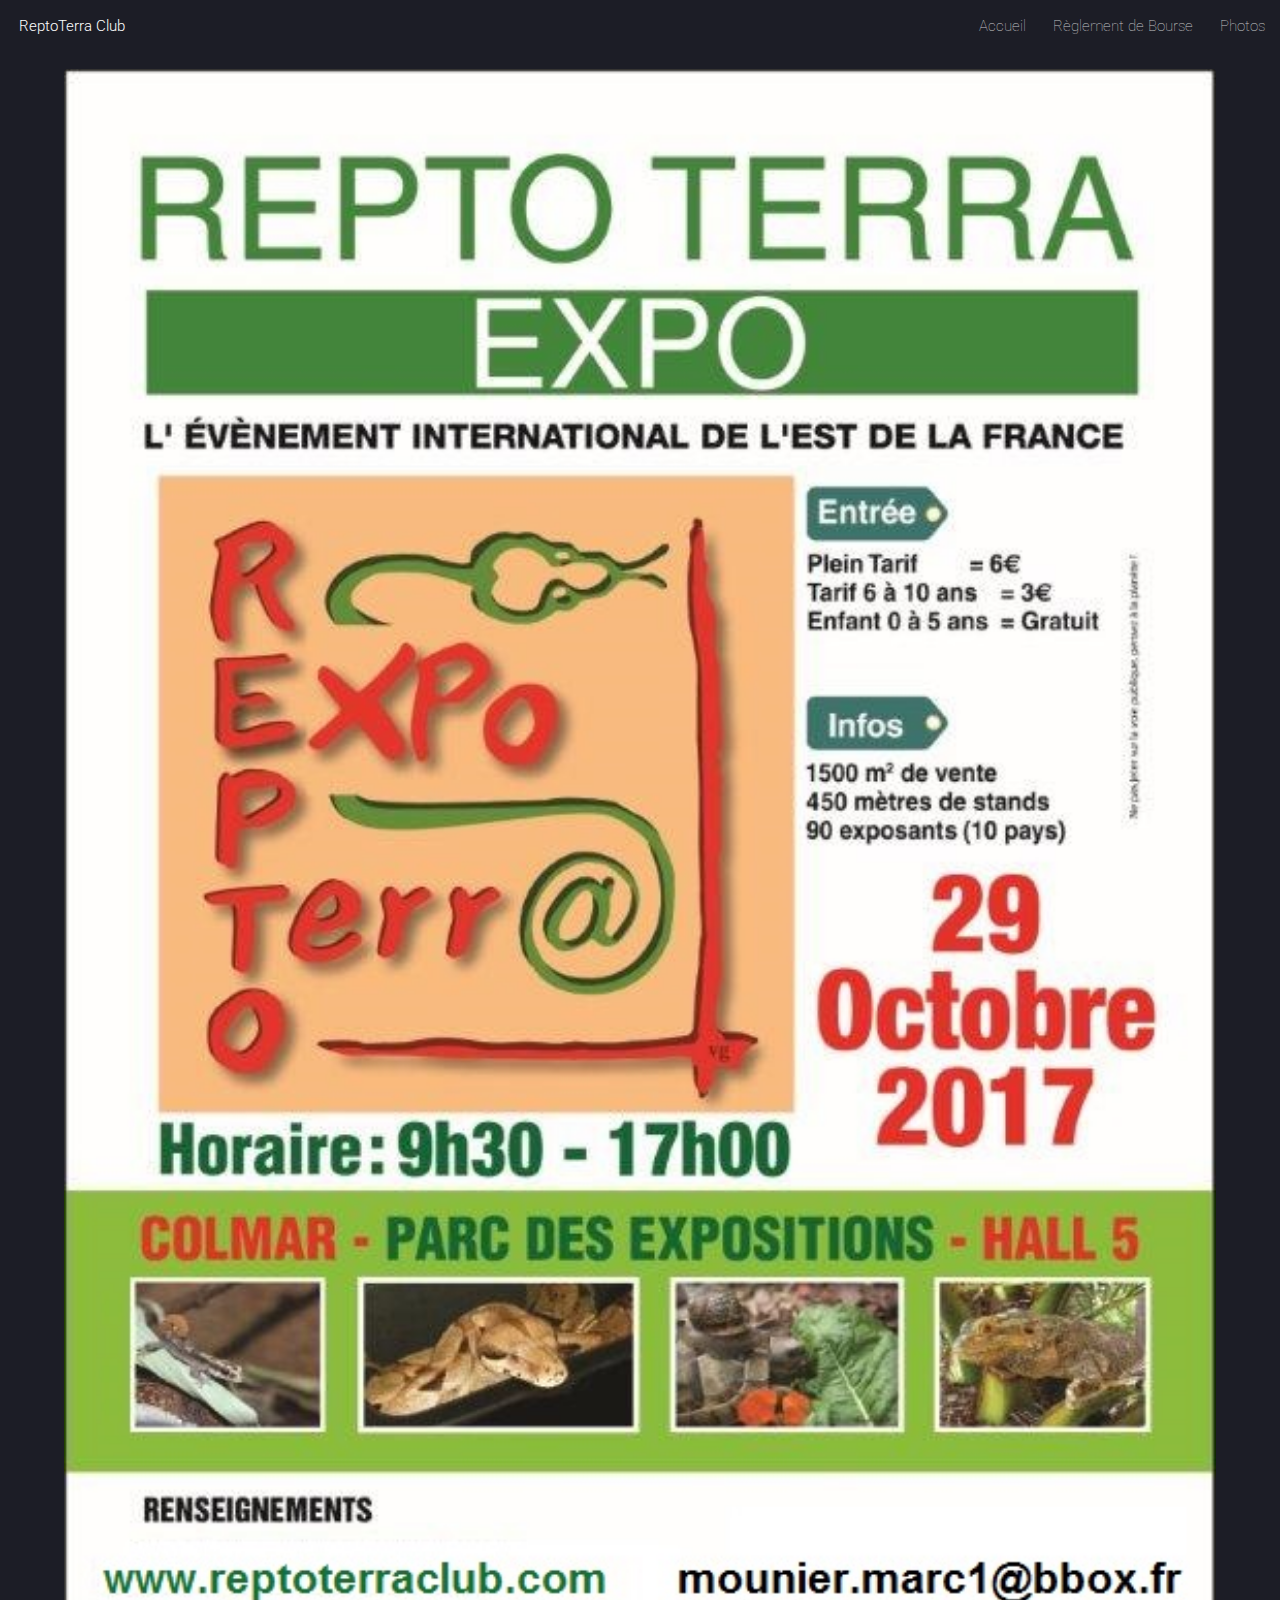
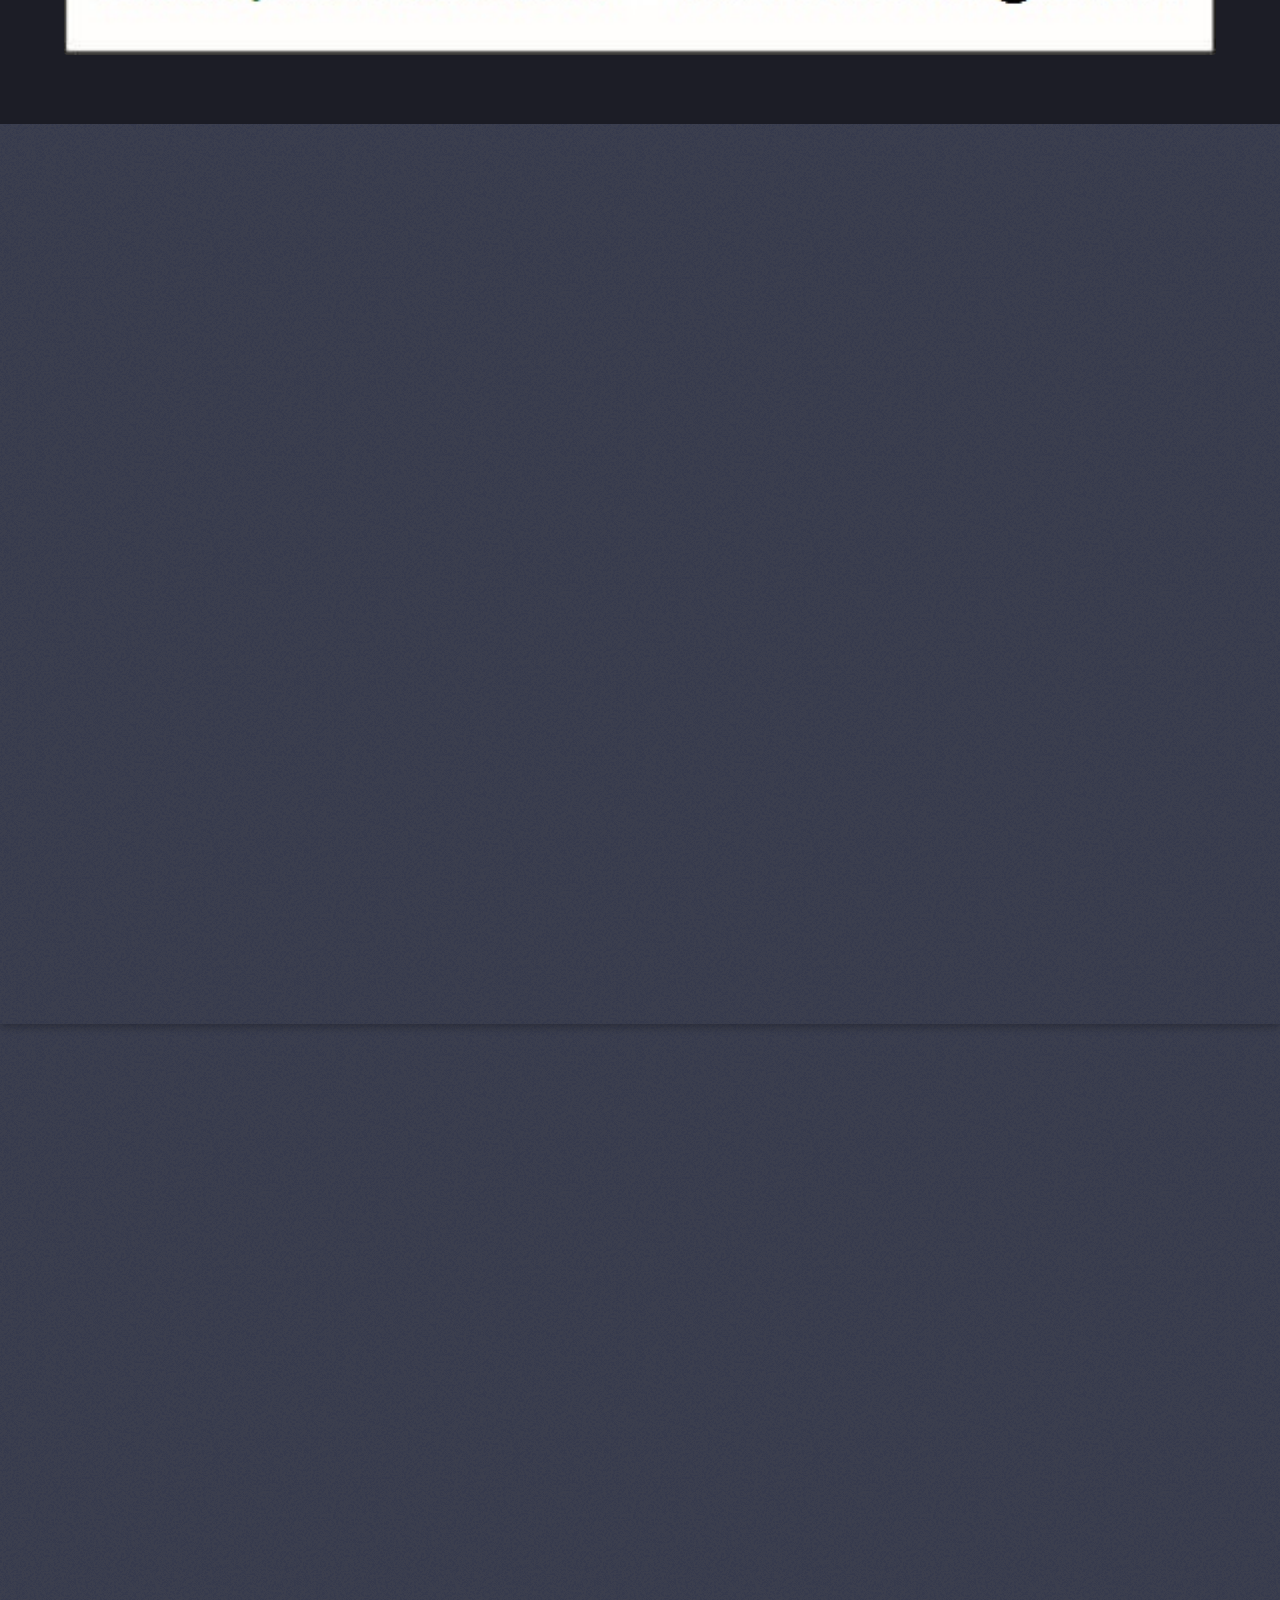
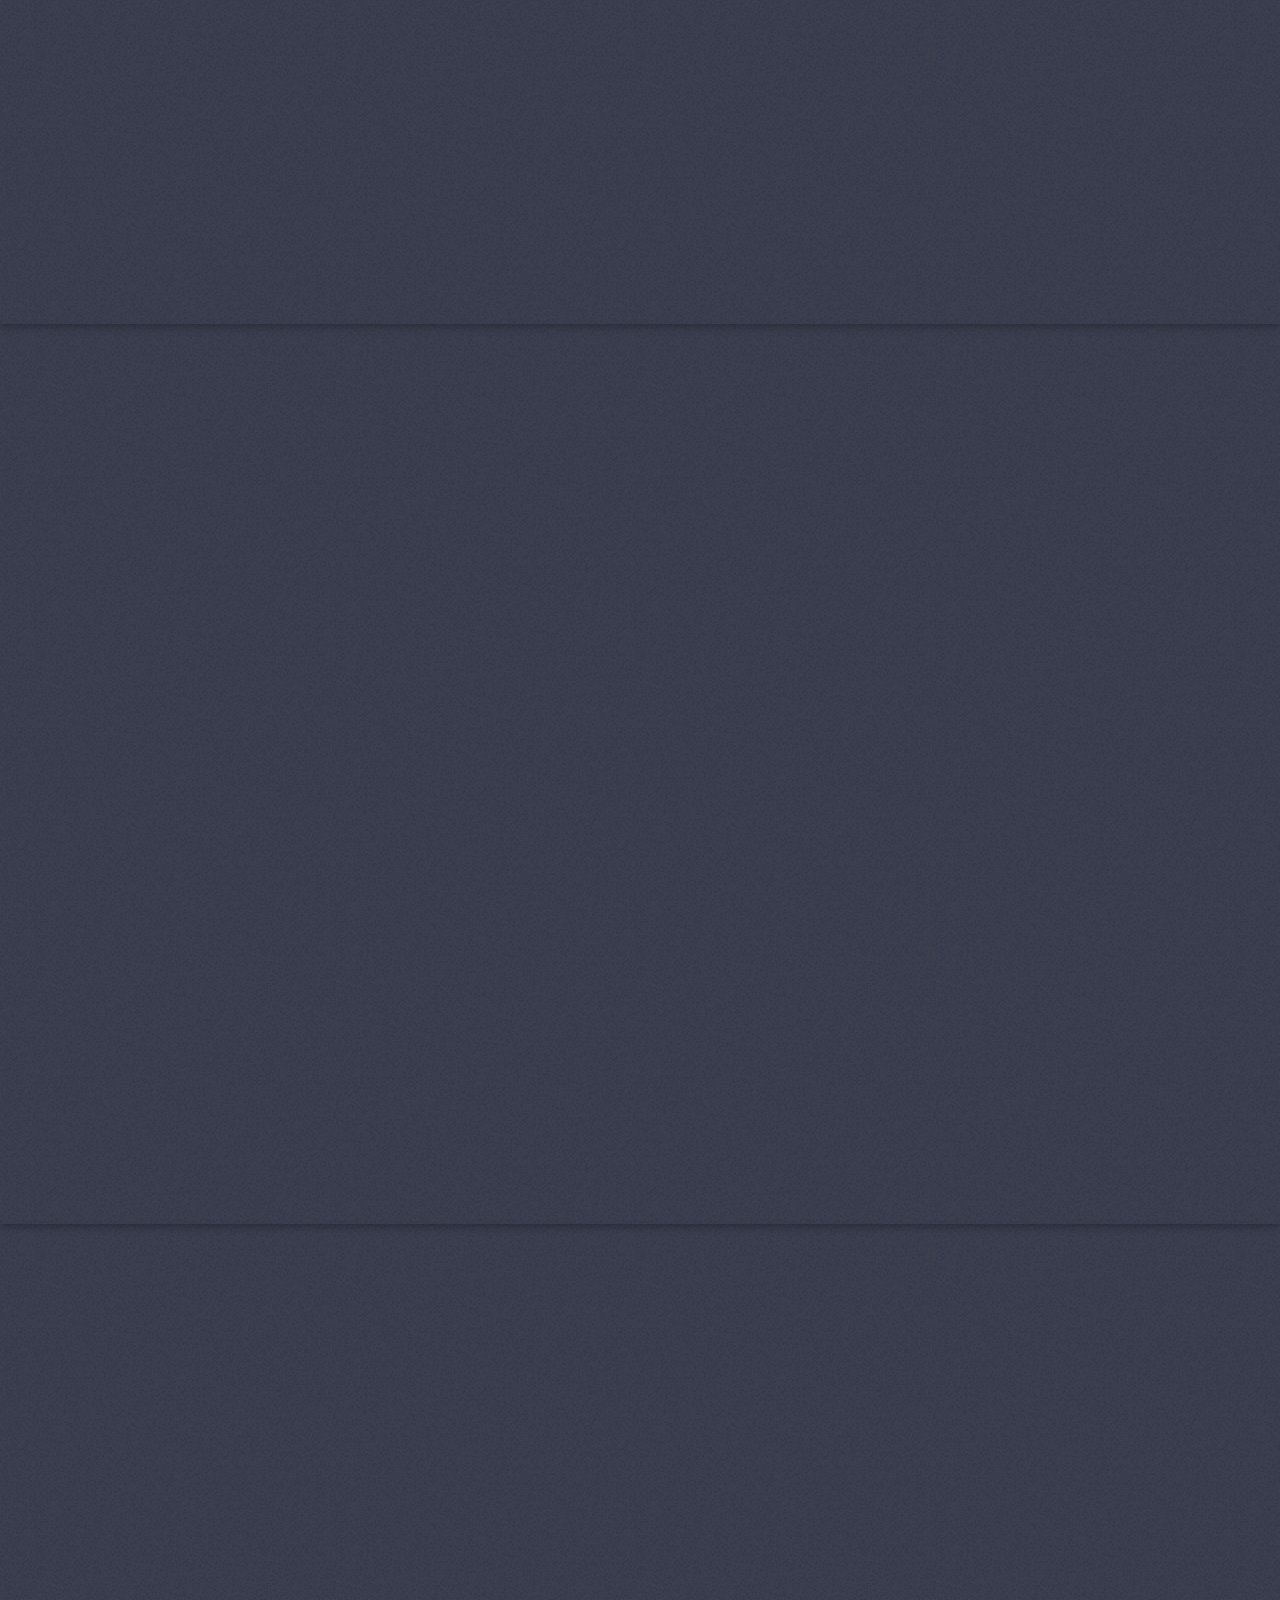
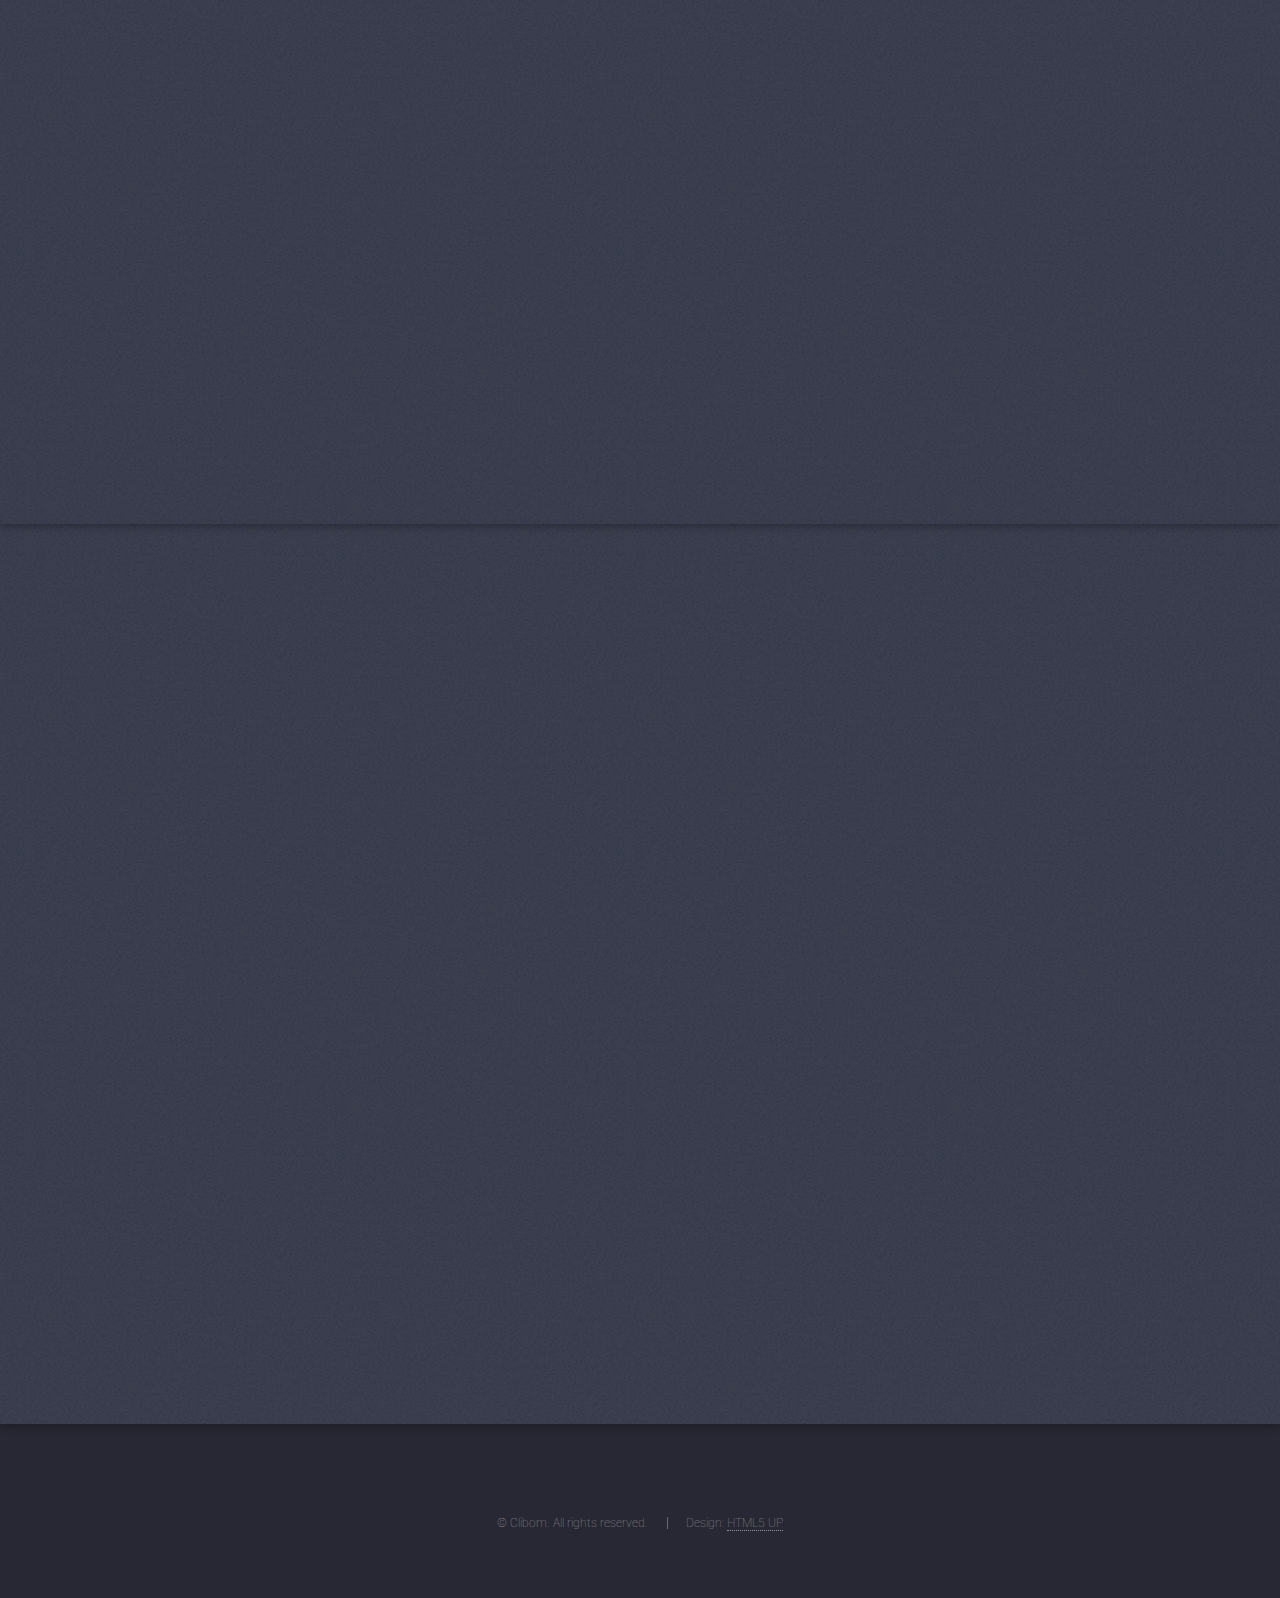
==== index.html @ e88c3fa5 "Merge branch 'develop' into Release/0.1/0.1.7" ====
<!DOCTYPE HTML>
<!--
	Landed by HTML5 UP
	html5up.net | @ajlkn
	Free for personal and commercial use under the CCA 3.0 license (html5up.net/license)
-->
<html>
	<head>
		<title>ReptoTerraClub WebSite Version 0.1.6</title>
		<meta charset="utf-8" />
		<meta name="viewport" content="width=device-width, initial-scale=1" />
		<!--[if lte IE 8]><script src="assets/js/ie/html5shiv.js"></script><![endif]-->
		<link rel="stylesheet" href="assets/css/main.css" />
		<!--[if lte IE 9]><link rel="stylesheet" href="assets/css/ie9.css" /><![endif]-->
		<!--[if lte IE 8]><link rel="stylesheet" href="assets/css/ie8.css" /><![endif]-->
	</head>
	<body class="landing">
		<div id="page-wrapper">

			<!-- Header -->
				<header id="header">
					<h1 id="logo"><a href="index.html">ReptoTerra Club</a></h1>
					<nav id="nav">
						<ul>
							<li><a href="index.html">Accueil</a></li>
							<li><a href="reglement.html">Règlement de Bourse</a></li>
							<li><a href="book.html">Photos</a></li>
						</ul>
					</nav>
				</header>

				<div id="main" class="wrapper style1">
					<div class="container">
						<!-- Content -->
							<section id="content">
								<img class="image fit" src="images/flyer.jpg" alt="" />
							</section>

					</div>
				</div>

			<!-- Présentation -->
				<section id="one" class="spotlight style1 bottom">
					<span class="image fit main"><img src="images/font_desc.jpg" alt="" /></span>
					<div class="content">
						<div class="container">
							<div class="row">
								<div class="4u 12u$(medium)">
									<header>
										<h2>Présentation</h2>
										<p>Le Repto Terra Club est une association terrariophile crée en 1996</p>
									</header>
								</div>
								<div class="4u 12u$(medium)">
									<p>Elle est répartie en 4 sections locales : Alsace 67 (Strasbourg), Alsace 68 (Colmar) , Lorraine 57 (Forbach ), Cotentin 50 (Querqueville).</p>
									<p> Chaque année, en octobre, nous organisons également la bourse aux reptiles en Alsace qui rassemble des exposants de toute l'Europe et des milliers de visiteurs.</p>
									
								</div>
								<div class="4u$ 12u$(medium)" style="text-align: center;">
									<p> Le Comité Directeur : <br> <br> 
									Président - Tonio Duarte <br>
									Vice Président - Marc Mounier <br>
									Vice Président - Christian Meyer <br>
									Trésorière - Ursula Mounier <br>
									Trésorière adjointe - Virginie Courtier <br>
									Secrétaire - Marion Bertrand <br>
									Secrétaire adjoint - Quentin Nutin <br>
									Assesseurs - Johnny Bertrand, Aurélie Bohnert, Christabelle Mounier, Emilie Laurent, Emilie Vindard.</p>
								</div>
							</div>
						</div>
					</div>
					<a href="#two" class="goto-next scrolly">Next</a>
				</section>

			<!-- Section 57 -->
				<section id="two" class="spotlight style2 right">
					<span class="image fit main"><img src="images/font_57_1024x768.jpg" alt="" /></span>
					<div class="content">
						<header>
							<h2>Section 57</h2>
							<p>Nous nous rencontrons 1 x par mois de février à novembre  </p>
						</header>
						<p> Au foyer du Creutzberg le dimanche à 10h <br>
							Rue Alsace Lorraine à Forbach (57600).
 							Au programme :
 							<ul>
								<li>Thème</li>
								<li>Sortie zoo</li>
								<li>Echange entre terrariophiles</li>
 							</ul> <br> 
 							Le tout dans une ambiance amicale.
 							Rubrique contact pour nous contacter. 
 							</p>
						<ul class="actions">
							<li><a href="https://www.facebook.com/profile.php?id=183616605321878&ref=br_rs" class="button">Facebook - Section 57</a></li>
						</ul>
					</div>
					<a href="#three" class="goto-next scrolly">Next</a>
				</section>

			<!-- Section 67 -->
				<section id="two" class="spotlight style3 left">
					<span class="image fit main"><img src="images/font_67_1024x768.jpg" alt="" /></span>
					<div class="content">
						<header>
							<h2>Section 67</h2>
							<p>On se rencontre une fois par mois tout les derniers vendredi du mois à 19H30, à ERSTEIN</p>
						</header>
						<p>Nous faisons des réunions de Janvier à Novembre sauf en Juillet et Août
						Au programme :
 							<ul>
								<li>Thème</li>
								<li>Sortie zoo</li>
								<li>Echange entre terrariophiles</li></p>
						<ul class="actions">
							<li><a href="https://www.facebook.com/groups/352545671468188/?ref=group_header" class="button">Facebook - Section 67</a></li>
						</ul>
					</div>
					<a href="#three" class="goto-next scrolly">Next</a>
				</section>

			<!-- Section 68 -->
				<section id="three" class="spotlight style2 right">
					<span class="image fit main bottom"><img src="images/font_68_1024x768.jpg" alt="" /></span>
					<div class="content">
						<header>
							<h2>Section 68</h2>
						<p> 25 membres - derniers jeudi du mois de septembre à juin - Colmar (Lieu à définir pour 2017) </p>
						</header>
							Quelques sorties sont également proposées durant l’année, avec pour expemple pour 2017 :
						<ul>
								<li>Sortie herpétologique sur le domaine du Bollenberg</li>
								<li>Observation du lézard vert et la vipère Aspic</li>
								<li>Visite du Vivarium du moulin et sa salle d’élevage</li>
 						</ul> <br> 
 						<ul class="actions">
							<li><a href="https://www.facebook.com/groups/134373416925519/?ref=br_rs" class="button">Facebook - Section 68</a></li>
						</ul>
					</div>
					<a href="#four" class="goto-next scrolly">Next</a>
				</section>

			<!-- Section 50 -->
				<section id="four" class="spotlight style3 left">
					<span class="image fit main bottom"><img src="images/font_50_1024x768.jpg" alt="" /></span>
					<div class="content">
						<header>
							<h2>Section 50</h2>
							<p>10 membres - premier vendredi du mois de septembre à juin - alle paroissiale de Querqueville (50460)</p>
						</header>
						<p>Nous essayons de faire une sortie par an
						<ul>
								<li>Restaurant</li>
								<li>Zoo</li>
 						</ul> <br> 
 						Nous nous rendons chaque année à notre bourse de Colmar, nous sommes chaque année entre 6 et 8 membres à partir à la bourse.</p>
						<ul class="actions">
							<li><a href="https://www.facebook.com/groups/216323255087772/?ref=br_rs" class="button">Facebook - Section 50</a></li>
						</ul>
					</div>
					<a href="#four" class="goto-next scrolly">Next</a>
				</section>

			<!-- Footer -->
				<footer id="footer">
					<ul class="copyright">
						<li>&copy; Clibom. All rights reserved.</li><li>Design: <a href="http://html5up.net">HTML5 UP</a></li>
					</ul>
				</footer>

		</div>

		<!-- Scripts -->
			<script src="assets/js/jquery.min.js"></script>
			<script src="assets/js/jquery.scrolly.min.js"></script>
			<script src="assets/js/jquery.dropotron.min.js"></script>
			<script src="assets/js/jquery.scrollex.min.js"></script>
			<script src="assets/js/skel.min.js"></script>
			<script src="assets/js/util.js"></script>
			<!--[if lte IE 8]><script src="assets/js/ie/respond.min.js"></script><![endif]-->
			<script src="assets/js/main.js"></script>

	</body>
</html>
---- assets/css/main.css ----
@import url("font-awesome.min.css");
@import url("https://fonts.googleapis.com/css?family=Roboto:100,300,100italic,300italic");

/*
	Landed by HTML5 UP
	html5up.net | @ajlkn
	Free for personal and commercial use under the CCA 3.0 license (html5up.net/license)
*/

/* Reset */

	html, body, div, span, applet, object, iframe, h1, h2, h3, h4, h5, h6, p, blockquote, pre, a, abbr, acronym, address, big, cite, code, del, dfn, em, img, ins, kbd, q, s, samp, small, strike, strong, sub, sup, tt, var, b, u, i, center, dl, dt, dd, ol, ul, li, fieldset, form, label, legend, table, caption, tbody, tfoot, thead, tr, th, td, article, aside, canvas, details, embed, figure, figcaption, footer, header, hgroup, menu, nav, output, ruby, section, summary, time, mark, audio, video {
		margin: 0;
		padding: 0;
		border: 0;
		font-size: 100%;
		font: inherit;
		vertical-align: baseline;
	}

	article, aside, details, figcaption, figure, footer, header, hgroup, menu, nav, section {
		display: block;
	}

	body {
		line-height: 1;
	}

	ol, ul {
		list-style: none;
	}

	blockquote, q {
		quotes: none;
	}

	blockquote:before, blockquote:after, q:before, q:after {
		content: '';
		content: none;
	}

	table {
		border-collapse: collapse;
		border-spacing: 0;
	}

	body {
		-webkit-text-size-adjust: none;
	}

/* Box Model */

	*, *:before, *:after {
		-moz-box-sizing: border-box;
		-webkit-box-sizing: border-box;
		box-sizing: border-box;
	}

/* Containers */

	.container {
		margin-left: auto;
		margin-right: auto;
	}

	.container.\31 25\25 {
		width: 100%;
		max-width: 87.5em;
		min-width: 70em;
	}

	.container.\37 5\25 {
		width: 52.5em;
	}

	.container.\35 0\25 {
		width: 35em;
	}

	.container.\32 5\25 {
		width: 17.5em;
	}

	.container {
		width: 70em;
	}

	@media screen and (max-width: 1680px) {

		.container.\31 25\25 {
			width: 100%;
			max-width: 87.5em;
			min-width: 70em;
		}

		.container.\37 5\25 {
			width: 52.5em;
		}

		.container.\35 0\25 {
			width: 35em;
		}

		.container.\32 5\25 {
			width: 17.5em;
		}

		.container {
			width: 70em;
		}

	}

	@media screen and (max-width: 1280px) {

		.container.\31 25\25 {
			width: 100%;
			max-width: 112.5%;
			min-width: 90%;
		}

		.container.\37 5\25 {
			width: 67.5%;
		}

		.container.\35 0\25 {
			width: 45%;
		}

		.container.\32 5\25 {
			width: 22.5%;
		}

		.container {
			width: 90%;
		}

	}

	@media screen and (max-width: 980px) {

		.container.\31 25\25 {
			width: 100%;
			max-width: 125%;
			min-width: 100%;
		}

		.container.\37 5\25 {
			width: 75%;
		}

		.container.\35 0\25 {
			width: 50%;
		}

		.container.\32 5\25 {
			width: 25%;
		}

		.container {
			width: 100% !important;
		}

	}

	@media screen and (max-width: 736px) {

		.container.\31 25\25 {
			width: 100%;
			max-width: 125%;
			min-width: 100%;
		}

		.container.\37 5\25 {
			width: 75%;
		}

		.container.\35 0\25 {
			width: 50%;
		}

		.container.\32 5\25 {
			width: 25%;
		}

		.container {
			width: 100% !important;
		}

	}

	@media screen and (max-width: 480px) {

		.container.\31 25\25 {
			width: 100%;
			max-width: 125%;
			min-width: 100%;
		}

		.container.\37 5\25 {
			width: 75%;
		}

		.container.\35 0\25 {
			width: 50%;
		}

		.container.\32 5\25 {
			width: 25%;
		}

		.container {
			width: 100% !important;
		}

	}

/* Grid */

	.row {
		border-bottom: solid 1px transparent;
		-moz-box-sizing: border-box;
		-webkit-box-sizing: border-box;
		box-sizing: border-box;
	}

	.row > * {
		float: left;
		-moz-box-sizing: border-box;
		-webkit-box-sizing: border-box;
		box-sizing: border-box;
	}

	.row:after, .row:before {
		content: '';
		display: block;
		clear: both;
		height: 0;
	}

	.row.uniform > * > :first-child {
		margin-top: 0;
	}

	.row.uniform > * > :last-child {
		margin-bottom: 0;
	}

	.row.\30 \25 > * {
		padding: 0 0 0 0em;
	}

	.row.\30 \25 {
		margin: 0 0 -1px 0em;
	}

	.row.uniform.\30 \25 > * {
		padding: 0em 0 0 0em;
	}

	.row.uniform.\30 \25 {
		margin: 0em 0 -1px 0em;
	}

	.row > * {
		padding: 0 0 0 2.5em;
	}

	.row {
		margin: 0 0 -1px -2.5em;
	}

	.row.uniform > * {
		padding: 2.5em 0 0 2.5em;
	}

	.row.uniform {
		margin: -2.5em 0 -1px -2.5em;
	}

	.row.\32 00\25 > * {
		padding: 0 0 0 5em;
	}

	.row.\32 00\25 {
		margin: 0 0 -1px -5em;
	}

	.row.uniform.\32 00\25 > * {
		padding: 5em 0 0 5em;
	}

	.row.uniform.\32 00\25 {
		margin: -5em 0 -1px -5em;
	}

	.row.\31 50\25 > * {
		padding: 0 0 0 3.75em;
	}

	.row.\31 50\25 {
		margin: 0 0 -1px -3.75em;
	}

	.row.uniform.\31 50\25 > * {
		padding: 3.75em 0 0 3.75em;
	}

	.row.uniform.\31 50\25 {
		margin: -3.75em 0 -1px -3.75em;
	}

	.row.\35 0\25 > * {
		padding: 0 0 0 1.25em;
	}

	.row.\35 0\25 {
		margin: 0 0 -1px -1.25em;
	}

	.row.uniform.\35 0\25 > * {
		padding: 1.25em 0 0 1.25em;
	}

	.row.uniform.\35 0\25 {
		margin: -1.25em 0 -1px -1.25em;
	}

	.row.\32 5\25 > * {
		padding: 0 0 0 0.625em;
	}

	.row.\32 5\25 {
		margin: 0 0 -1px -0.625em;
	}

	.row.uniform.\32 5\25 > * {
		padding: 0.625em 0 0 0.625em;
	}

	.row.uniform.\32 5\25 {
		margin: -0.625em 0 -1px -0.625em;
	}

	.\31 2u, .\31 2u\24 {
		width: 100%;
		clear: none;
		margin-left: 0;
	}

	.\31 1u, .\31 1u\24 {
		width: 91.6666666667%;
		clear: none;
		margin-left: 0;
	}

	.\31 0u, .\31 0u\24 {
		width: 83.3333333333%;
		clear: none;
		margin-left: 0;
	}

	.\39 u, .\39 u\24 {
		width: 75%;
		clear: none;
		margin-left: 0;
	}

	.\38 u, .\38 u\24 {
		width: 66.6666666667%;
		clear: none;
		margin-left: 0;
	}

	.\37 u, .\37 u\24 {
		width: 58.3333333333%;
		clear: none;
		margin-left: 0;
	}

	.\36 u, .\36 u\24 {
		width: 50%;
		clear: none;
		margin-left: 0;
	}

	.\35 u, .\35 u\24 {
		width: 41.6666666667%;
		clear: none;
		margin-left: 0;
	}

	.\34 u, .\34 u\24 {
		width: 33.3333333333%;
		clear: none;
		margin-left: 0;
	}

	.\33 u, .\33 u\24 {
		width: 25%;
		clear: none;
		margin-left: 0;
	}

	.\32 u, .\32 u\24 {
		width: 16.6666666667%;
		clear: none;
		margin-left: 0;
	}

	.\31 u, .\31 u\24 {
		width: 8.3333333333%;
		clear: none;
		margin-left: 0;
	}

	.\31 2u\24 + *,
	.\31 1u\24 + *,
	.\31 0u\24 + *,
	.\39 u\24 + *,
	.\38 u\24 + *,
	.\37 u\24 + *,
	.\36 u\24 + *,
	.\35 u\24 + *,
	.\34 u\24 + *,
	.\33 u\24 + *,
	.\32 u\24 + *,
	.\31 u\24 + * {
		clear: left;
	}

	.\-11u {
		margin-left: 91.66667%;
	}

	.\-10u {
		margin-left: 83.33333%;
	}

	.\-9u {
		margin-left: 75%;
	}

	.\-8u {
		margin-left: 66.66667%;
	}

	.\-7u {
		margin-left: 58.33333%;
	}

	.\-6u {
		margin-left: 50%;
	}

	.\-5u {
		margin-left: 41.66667%;
	}

	.\-4u {
		margin-left: 33.33333%;
	}

	.\-3u {
		margin-left: 25%;
	}

	.\-2u {
		margin-left: 16.66667%;
	}

	.\-1u {
		margin-left: 8.33333%;
	}

	@media screen and (max-width: 1680px) {

		.row > * {
			padding: 0 0 0 2.5em;
		}

		.row {
			margin: 0 0 -1px -2.5em;
		}

		.row.uniform > * {
			padding: 2.5em 0 0 2.5em;
		}

		.row.uniform {
			margin: -2.5em 0 -1px -2.5em;
		}

		.row.\32 00\25 > * {
			padding: 0 0 0 5em;
		}

		.row.\32 00\25 {
			margin: 0 0 -1px -5em;
		}

		.row.uniform.\32 00\25 > * {
			padding: 5em 0 0 5em;
		}

		.row.uniform.\32 00\25 {
			margin: -5em 0 -1px -5em;
		}

		.row.\31 50\25 > * {
			padding: 0 0 0 3.75em;
		}

		.row.\31 50\25 {
			margin: 0 0 -1px -3.75em;
		}

		.row.uniform.\31 50\25 > * {
			padding: 3.75em 0 0 3.75em;
		}

		.row.uniform.\31 50\25 {
			margin: -3.75em 0 -1px -3.75em;
		}

		.row.\35 0\25 > * {
			padding: 0 0 0 1.25em;
		}

		.row.\35 0\25 {
			margin: 0 0 -1px -1.25em;
		}

		.row.uniform.\35 0\25 > * {
			padding: 1.25em 0 0 1.25em;
		}

		.row.uniform.\35 0\25 {
			margin: -1.25em 0 -1px -1.25em;
		}

		.row.\32 5\25 > * {
			padding: 0 0 0 0.625em;
		}

		.row.\32 5\25 {
			margin: 0 0 -1px -0.625em;
		}

		.row.uniform.\32 5\25 > * {
			padding: 0.625em 0 0 0.625em;
		}

		.row.uniform.\32 5\25 {
			margin: -0.625em 0 -1px -0.625em;
		}

		.\31 2u\28xlarge\29, .\31 2u\24\28xlarge\29 {
			width: 100%;
			clear: none;
			margin-left: 0;
		}

		.\31 1u\28xlarge\29, .\31 1u\24\28xlarge\29 {
			width: 91.6666666667%;
			clear: none;
			margin-left: 0;
		}

		.\31 0u\28xlarge\29, .\31 0u\24\28xlarge\29 {
			width: 83.3333333333%;
			clear: none;
			margin-left: 0;
		}

		.\39 u\28xlarge\29, .\39 u\24\28xlarge\29 {
			width: 75%;
			clear: none;
			margin-left: 0;
		}

		.\38 u\28xlarge\29, .\38 u\24\28xlarge\29 {
			width: 66.6666666667%;
			clear: none;
			margin-left: 0;
		}

		.\37 u\28xlarge\29, .\37 u\24\28xlarge\29 {
			width: 58.3333333333%;
			clear: none;
			margin-left: 0;
		}

		.\36 u\28xlarge\29, .\36 u\24\28xlarge\29 {
			width: 50%;
			clear: none;
			margin-left: 0;
		}

		.\35 u\28xlarge\29, .\35 u\24\28xlarge\29 {
			width: 41.6666666667%;
			clear: none;
			margin-left: 0;
		}

		.\34 u\28xlarge\29, .\34 u\24\28xlarge\29 {
			width: 33.3333333333%;
			clear: none;
			margin-left: 0;
		}

		.\33 u\28xlarge\29, .\33 u\24\28xlarge\29 {
			width: 25%;
			clear: none;
			margin-left: 0;
		}

		.\32 u\28xlarge\29, .\32 u\24\28xlarge\29 {
			width: 16.6666666667%;
			clear: none;
			margin-left: 0;
		}

		.\31 u\28xlarge\29, .\31 u\24\28xlarge\29 {
			width: 8.3333333333%;
			clear: none;
			margin-left: 0;
		}

		.\31 2u\24\28xlarge\29 + *,
		.\31 1u\24\28xlarge\29 + *,
		.\31 0u\24\28xlarge\29 + *,
		.\39 u\24\28xlarge\29 + *,
		.\38 u\24\28xlarge\29 + *,
		.\37 u\24\28xlarge\29 + *,
		.\36 u\24\28xlarge\29 + *,
		.\35 u\24\28xlarge\29 + *,
		.\34 u\24\28xlarge\29 + *,
		.\33 u\24\28xlarge\29 + *,
		.\32 u\24\28xlarge\29 + *,
		.\31 u\24\28xlarge\29 + * {
			clear: left;
		}

		.\-11u\28xlarge\29 {
			margin-left: 91.66667%;
		}

		.\-10u\28xlarge\29 {
			margin-left: 83.33333%;
		}

		.\-9u\28xlarge\29 {
			margin-left: 75%;
		}

		.\-8u\28xlarge\29 {
			margin-left: 66.66667%;
		}

		.\-7u\28xlarge\29 {
			margin-left: 58.33333%;
		}

		.\-6u\28xlarge\29 {
			margin-left: 50%;
		}

		.\-5u\28xlarge\29 {
			margin-left: 41.66667%;
		}

		.\-4u\28xlarge\29 {
			margin-left: 33.33333%;
		}

		.\-3u\28xlarge\29 {
			margin-left: 25%;
		}

		.\-2u\28xlarge\29 {
			margin-left: 16.66667%;
		}

		.\-1u\28xlarge\29 {
			margin-left: 8.33333%;
		}

	}

	@media screen and (max-width: 1280px) {

		.row > * {
			padding: 0 0 0 2.5em;
		}

		.row {
			margin: 0 0 -1px -2.5em;
		}

		.row.uniform > * {
			padding: 2.5em 0 0 2.5em;
		}

		.row.uniform {
			margin: -2.5em 0 -1px -2.5em;
		}

		.row.\32 00\25 > * {
			padding: 0 0 0 5em;
		}

		.row.\32 00\25 {
			margin: 0 0 -1px -5em;
		}

		.row.uniform.\32 00\25 > * {
			padding: 5em 0 0 5em;
		}

		.row.uniform.\32 00\25 {
			margin: -5em 0 -1px -5em;
		}

		.row.\31 50\25 > * {
			padding: 0 0 0 3.75em;
		}

		.row.\31 50\25 {
			margin: 0 0 -1px -3.75em;
		}

		.row.uniform.\31 50\25 > * {
			padding: 3.75em 0 0 3.75em;
		}

		.row.uniform.\31 50\25 {
			margin: -3.75em 0 -1px -3.75em;
		}

		.row.\35 0\25 > * {
			padding: 0 0 0 1.25em;
		}

		.row.\35 0\25 {
			margin: 0 0 -1px -1.25em;
		}

		.row.uniform.\35 0\25 > * {
			padding: 1.25em 0 0 1.25em;
		}

		.row.uniform.\35 0\25 {
			margin: -1.25em 0 -1px -1.25em;
		}

		.row.\32 5\25 > * {
			padding: 0 0 0 0.625em;
		}

		.row.\32 5\25 {
			margin: 0 0 -1px -0.625em;
		}

		.row.uniform.\32 5\25 > * {
			padding: 0.625em 0 0 0.625em;
		}

		.row.uniform.\32 5\25 {
			margin: -0.625em 0 -1px -0.625em;
		}

		.\31 2u\28large\29, .\31 2u\24\28large\29 {
			width: 100%;
			clear: none;
			margin-left: 0;
		}

		.\31 1u\28large\29, .\31 1u\24\28large\29 {
			width: 91.6666666667%;
			clear: none;
			margin-left: 0;
		}

		.\31 0u\28large\29, .\31 0u\24\28large\29 {
			width: 83.3333333333%;
			clear: none;
			margin-left: 0;
		}

		.\39 u\28large\29, .\39 u\24\28large\29 {
			width: 75%;
			clear: none;
			margin-left: 0;
		}

		.\38 u\28large\29, .\38 u\24\28large\29 {
			width: 66.6666666667%;
			clear: none;
			margin-left: 0;
		}

		.\37 u\28large\29, .\37 u\24\28large\29 {
			width: 58.3333333333%;
			clear: none;
			margin-left: 0;
		}

		.\36 u\28large\29, .\36 u\24\28large\29 {
			width: 50%;
			clear: none;
			margin-left: 0;
		}

		.\35 u\28large\29, .\35 u\24\28large\29 {
			width: 41.6666666667%;
			clear: none;
			margin-left: 0;
		}

		.\34 u\28large\29, .\34 u\24\28large\29 {
			width: 33.3333333333%;
			clear: none;
			margin-left: 0;
		}

		.\33 u\28large\29, .\33 u\24\28large\29 {
			width: 25%;
			clear: none;
			margin-left: 0;
		}

		.\32 u\28large\29, .\32 u\24\28large\29 {
			width: 16.6666666667%;
			clear: none;
			margin-left: 0;
		}

		.\31 u\28large\29, .\31 u\24\28large\29 {
			width: 8.3333333333%;
			clear: none;
			margin-left: 0;
		}

		.\31 2u\24\28large\29 + *,
		.\31 1u\24\28large\29 + *,
		.\31 0u\24\28large\29 + *,
		.\39 u\24\28large\29 + *,
		.\38 u\24\28large\29 + *,
		.\37 u\24\28large\29 + *,
		.\36 u\24\28large\29 + *,
		.\35 u\24\28large\29 + *,
		.\34 u\24\28large\29 + *,
		.\33 u\24\28large\29 + *,
		.\32 u\24\28large\29 + *,
		.\31 u\24\28large\29 + * {
			clear: left;
		}

		.\-11u\28large\29 {
			margin-left: 91.66667%;
		}

		.\-10u\28large\29 {
			margin-left: 83.33333%;
		}

		.\-9u\28large\29 {
			margin-left: 75%;
		}

		.\-8u\28large\29 {
			margin-left: 66.66667%;
		}

		.\-7u\28large\29 {
			margin-left: 58.33333%;
		}

		.\-6u\28large\29 {
			margin-left: 50%;
		}

		.\-5u\28large\29 {
			margin-left: 41.66667%;
		}

		.\-4u\28large\29 {
			margin-left: 33.33333%;
		}

		.\-3u\28large\29 {
			margin-left: 25%;
		}

		.\-2u\28large\29 {
			margin-left: 16.66667%;
		}

		.\-1u\28large\29 {
			margin-left: 8.33333%;
		}

	}

	@media screen and (max-width: 980px) {

		.row > * {
			padding: 0 0 0 2.5em;
		}

		.row {
			margin: 0 0 -1px -2.5em;
		}

		.row.uniform > * {
			padding: 2.5em 0 0 2.5em;
		}

		.row.uniform {
			margin: -2.5em 0 -1px -2.5em;
		}

		.row.\32 00\25 > * {
			padding: 0 0 0 5em;
		}

		.row.\32 00\25 {
			margin: 0 0 -1px -5em;
		}

		.row.uniform.\32 00\25 > * {
			padding: 5em 0 0 5em;
		}

		.row.uniform.\32 00\25 {
			margin: -5em 0 -1px -5em;
		}

		.row.\31 50\25 > * {
			padding: 0 0 0 3.75em;
		}

		.row.\31 50\25 {
			margin: 0 0 -1px -3.75em;
		}

		.row.uniform.\31 50\25 > * {
			padding: 3.75em 0 0 3.75em;
		}

		.row.uniform.\31 50\25 {
			margin: -3.75em 0 -1px -3.75em;
		}

		.row.\35 0\25 > * {
			padding: 0 0 0 1.25em;
		}

		.row.\35 0\25 {
			margin: 0 0 -1px -1.25em;
		}

		.row.uniform.\35 0\25 > * {
			padding: 1.25em 0 0 1.25em;
		}

		.row.uniform.\35 0\25 {
			margin: -1.25em 0 -1px -1.25em;
		}

		.row.\32 5\25 > * {
			padding: 0 0 0 0.625em;
		}

		.row.\32 5\25 {
			margin: 0 0 -1px -0.625em;
		}

		.row.uniform.\32 5\25 > * {
			padding: 0.625em 0 0 0.625em;
		}

		.row.uniform.\32 5\25 {
			margin: -0.625em 0 -1px -0.625em;
		}

		.\31 2u\28medium\29, .\31 2u\24\28medium\29 {
			width: 100%;
			clear: none;
			margin-left: 0;
		}

		.\31 1u\28medium\29, .\31 1u\24\28medium\29 {
			width: 91.6666666667%;
			clear: none;
			margin-left: 0;
		}

		.\31 0u\28medium\29, .\31 0u\24\28medium\29 {
			width: 83.3333333333%;
			clear: none;
			margin-left: 0;
		}

		.\39 u\28medium\29, .\39 u\24\28medium\29 {
			width: 75%;
			clear: none;
			margin-left: 0;
		}

		.\38 u\28medium\29, .\38 u\24\28medium\29 {
			width: 66.6666666667%;
			clear: none;
			margin-left: 0;
		}

		.\37 u\28medium\29, .\37 u\24\28medium\29 {
			width: 58.3333333333%;
			clear: none;
			margin-left: 0;
		}

		.\36 u\28medium\29, .\36 u\24\28medium\29 {
			width: 50%;
			clear: none;
			margin-left: 0;
		}

		.\35 u\28medium\29, .\35 u\24\28medium\29 {
			width: 41.6666666667%;
			clear: none;
			margin-left: 0;
		}

		.\34 u\28medium\29, .\34 u\24\28medium\29 {
			width: 33.3333333333%;
			clear: none;
			margin-left: 0;
		}

		.\33 u\28medium\29, .\33 u\24\28medium\29 {
			width: 25%;
			clear: none;
			margin-left: 0;
		}

		.\32 u\28medium\29, .\32 u\24\28medium\29 {
			width: 16.6666666667%;
			clear: none;
			margin-left: 0;
		}

		.\31 u\28medium\29, .\31 u\24\28medium\29 {
			width: 8.3333333333%;
			clear: none;
			margin-left: 0;
		}

		.\31 2u\24\28medium\29 + *,
		.\31 1u\24\28medium\29 + *,
		.\31 0u\24\28medium\29 + *,
		.\39 u\24\28medium\29 + *,
		.\38 u\24\28medium\29 + *,
		.\37 u\24\28medium\29 + *,
		.\36 u\24\28medium\29 + *,
		.\35 u\24\28medium\29 + *,
		.\34 u\24\28medium\29 + *,
		.\33 u\24\28medium\29 + *,
		.\32 u\24\28medium\29 + *,
		.\31 u\24\28medium\29 + * {
			clear: left;
		}

		.\-11u\28medium\29 {
			margin-left: 91.66667%;
		}

		.\-10u\28medium\29 {
			margin-left: 83.33333%;
		}

		.\-9u\28medium\29 {
			margin-left: 75%;
		}

		.\-8u\28medium\29 {
			margin-left: 66.66667%;
		}

		.\-7u\28medium\29 {
			margin-left: 58.33333%;
		}

		.\-6u\28medium\29 {
			margin-left: 50%;
		}

		.\-5u\28medium\29 {
			margin-left: 41.66667%;
		}

		.\-4u\28medium\29 {
			margin-left: 33.33333%;
		}

		.\-3u\28medium\29 {
			margin-left: 25%;
		}

		.\-2u\28medium\29 {
			margin-left: 16.66667%;
		}

		.\-1u\28medium\29 {
			margin-left: 8.33333%;
		}

	}

	@media screen and (max-width: 736px) {

		.row > * {
			padding: 0 0 0 2.5em;
		}

		.row {
			margin: 0 0 -1px -2.5em;
		}

		.row.uniform > * {
			padding: 2.5em 0 0 2.5em;
		}

		.row.uniform {
			margin: -2.5em 0 -1px -2.5em;
		}

		.row.\32 00\25 > * {
			padding: 0 0 0 5em;
		}

		.row.\32 00\25 {
			margin: 0 0 -1px -5em;
		}

		.row.uniform.\32 00\25 > * {
			padding: 5em 0 0 5em;
		}

		.row.uniform.\32 00\25 {
			margin: -5em 0 -1px -5em;
		}

		.row.\31 50\25 > * {
			padding: 0 0 0 3.75em;
		}

		.row.\31 50\25 {
			margin: 0 0 -1px -3.75em;
		}

		.row.uniform.\31 50\25 > * {
			padding: 3.75em 0 0 3.75em;
		}

		.row.uniform.\31 50\25 {
			margin: -3.75em 0 -1px -3.75em;
		}

		.row.\35 0\25 > * {
			padding: 0 0 0 1.25em;
		}

		.row.\35 0\25 {
			margin: 0 0 -1px -1.25em;
		}

		.row.uniform.\35 0\25 > * {
			padding: 1.25em 0 0 1.25em;
		}

		.row.uniform.\35 0\25 {
			margin: -1.25em 0 -1px -1.25em;
		}

		.row.\32 5\25 > * {
			padding: 0 0 0 0.625em;
		}

		.row.\32 5\25 {
			margin: 0 0 -1px -0.625em;
		}

		.row.uniform.\32 5\25 > * {
			padding: 0.625em 0 0 0.625em;
		}

		.row.uniform.\32 5\25 {
			margin: -0.625em 0 -1px -0.625em;
		}

		.\31 2u\28small\29, .\31 2u\24\28small\29 {
			width: 100%;
			clear: none;
			margin-left: 0;
		}

		.\31 1u\28small\29, .\31 1u\24\28small\29 {
			width: 91.6666666667%;
			clear: none;
			margin-left: 0;
		}

		.\31 0u\28small\29, .\31 0u\24\28small\29 {
			width: 83.3333333333%;
			clear: none;
			margin-left: 0;
		}

		.\39 u\28small\29, .\39 u\24\28small\29 {
			width: 75%;
			clear: none;
			margin-left: 0;
		}

		.\38 u\28small\29, .\38 u\24\28small\29 {
			width: 66.6666666667%;
			clear: none;
			margin-left: 0;
		}

		.\37 u\28small\29, .\37 u\24\28small\29 {
			width: 58.3333333333%;
			clear: none;
			margin-left: 0;
		}

		.\36 u\28small\29, .\36 u\24\28small\29 {
			width: 50%;
			clear: none;
			margin-left: 0;
		}

		.\35 u\28small\29, .\35 u\24\28small\29 {
			width: 41.6666666667%;
			clear: none;
			margin-left: 0;
		}

		.\34 u\28small\29, .\34 u\24\28small\29 {
			width: 33.3333333333%;
			clear: none;
			margin-left: 0;
		}

		.\33 u\28small\29, .\33 u\24\28small\29 {
			width: 25%;
			clear: none;
			margin-left: 0;
		}

		.\32 u\28small\29, .\32 u\24\28small\29 {
			width: 16.6666666667%;
			clear: none;
			margin-left: 0;
		}

		.\31 u\28small\29, .\31 u\24\28small\29 {
			width: 8.3333333333%;
			clear: none;
			margin-left: 0;
		}

		.\31 2u\24\28small\29 + *,
		.\31 1u\24\28small\29 + *,
		.\31 0u\24\28small\29 + *,
		.\39 u\24\28small\29 + *,
		.\38 u\24\28small\29 + *,
		.\37 u\24\28small\29 + *,
		.\36 u\24\28small\29 + *,
		.\35 u\24\28small\29 + *,
		.\34 u\24\28small\29 + *,
		.\33 u\24\28small\29 + *,
		.\32 u\24\28small\29 + *,
		.\31 u\24\28small\29 + * {
			clear: left;
		}

		.\-11u\28small\29 {
			margin-left: 91.66667%;
		}

		.\-10u\28small\29 {
			margin-left: 83.33333%;
		}

		.\-9u\28small\29 {
			margin-left: 75%;
		}

		.\-8u\28small\29 {
			margin-left: 66.66667%;
		}

		.\-7u\28small\29 {
			margin-left: 58.33333%;
		}

		.\-6u\28small\29 {
			margin-left: 50%;
		}

		.\-5u\28small\29 {
			margin-left: 41.66667%;
		}

		.\-4u\28small\29 {
			margin-left: 33.33333%;
		}

		.\-3u\28small\29 {
			margin-left: 25%;
		}

		.\-2u\28small\29 {
			margin-left: 16.66667%;
		}

		.\-1u\28small\29 {
			margin-left: 8.33333%;
		}

	}

	@media screen and (max-width: 480px) {

		.row > * {
			padding: 0 0 0 2.5em;
		}

		.row {
			margin: 0 0 -1px -2.5em;
		}

		.row.uniform > * {
			padding: 2.5em 0 0 2.5em;
		}

		.row.uniform {
			margin: -2.5em 0 -1px -2.5em;
		}

		.row.\32 00\25 > * {
			padding: 0 0 0 5em;
		}

		.row.\32 00\25 {
			margin: 0 0 -1px -5em;
		}

		.row.uniform.\32 00\25 > * {
			padding: 5em 0 0 5em;
		}

		.row.uniform.\32 00\25 {
			margin: -5em 0 -1px -5em;
		}

		.row.\31 50\25 > * {
			padding: 0 0 0 3.75em;
		}

		.row.\31 50\25 {
			margin: 0 0 -1px -3.75em;
		}

		.row.uniform.\31 50\25 > * {
			padding: 3.75em 0 0 3.75em;
		}

		.row.uniform.\31 50\25 {
			margin: -3.75em 0 -1px -3.75em;
		}

		.row.\35 0\25 > * {
			padding: 0 0 0 1.25em;
		}

		.row.\35 0\25 {
			margin: 0 0 -1px -1.25em;
		}

		.row.uniform.\35 0\25 > * {
			padding: 1.25em 0 0 1.25em;
		}

		.row.uniform.\35 0\25 {
			margin: -1.25em 0 -1px -1.25em;
		}

		.row.\32 5\25 > * {
			padding: 0 0 0 0.625em;
		}

		.row.\32 5\25 {
			margin: 0 0 -1px -0.625em;
		}

		.row.uniform.\32 5\25 > * {
			padding: 0.625em 0 0 0.625em;
		}

		.row.uniform.\32 5\25 {
			margin: -0.625em 0 -1px -0.625em;
		}

		.\31 2u\28xsmall\29, .\31 2u\24\28xsmall\29 {
			width: 100%;
			clear: none;
			margin-left: 0;
		}

		.\31 1u\28xsmall\29, .\31 1u\24\28xsmall\29 {
			width: 91.6666666667%;
			clear: none;
			margin-left: 0;
		}

		.\31 0u\28xsmall\29, .\31 0u\24\28xsmall\29 {
			width: 83.3333333333%;
			clear: none;
			margin-left: 0;
		}

		.\39 u\28xsmall\29, .\39 u\24\28xsmall\29 {
			width: 75%;
			clear: none;
			margin-left: 0;
		}

		.\38 u\28xsmall\29, .\38 u\24\28xsmall\29 {
			width: 66.6666666667%;
			clear: none;
			margin-left: 0;
		}

		.\37 u\28xsmall\29, .\37 u\24\28xsmall\29 {
			width: 58.3333333333%;
			clear: none;
			margin-left: 0;
		}

		.\36 u\28xsmall\29, .\36 u\24\28xsmall\29 {
			width: 50%;
			clear: none;
			margin-left: 0;
		}

		.\35 u\28xsmall\29, .\35 u\24\28xsmall\29 {
			width: 41.6666666667%;
			clear: none;
			margin-left: 0;
		}

		.\34 u\28xsmall\29, .\34 u\24\28xsmall\29 {
			width: 33.3333333333%;
			clear: none;
			margin-left: 0;
		}

		.\33 u\28xsmall\29, .\33 u\24\28xsmall\29 {
			width: 25%;
			clear: none;
			margin-left: 0;
		}

		.\32 u\28xsmall\29, .\32 u\24\28xsmall\29 {
			width: 16.6666666667%;
			clear: none;
			margin-left: 0;
		}

		.\31 u\28xsmall\29, .\31 u\24\28xsmall\29 {
			width: 8.3333333333%;
			clear: none;
			margin-left: 0;
		}

		.\31 2u\24\28xsmall\29 + *,
		.\31 1u\24\28xsmall\29 + *,
		.\31 0u\24\28xsmall\29 + *,
		.\39 u\24\28xsmall\29 + *,
		.\38 u\24\28xsmall\29 + *,
		.\37 u\24\28xsmall\29 + *,
		.\36 u\24\28xsmall\29 + *,
		.\35 u\24\28xsmall\29 + *,
		.\34 u\24\28xsmall\29 + *,
		.\33 u\24\28xsmall\29 + *,
		.\32 u\24\28xsmall\29 + *,
		.\31 u\24\28xsmall\29 + * {
			clear: left;
		}

		.\-11u\28xsmall\29 {
			margin-left: 91.66667%;
		}

		.\-10u\28xsmall\29 {
			margin-left: 83.33333%;
		}

		.\-9u\28xsmall\29 {
			margin-left: 75%;
		}

		.\-8u\28xsmall\29 {
			margin-left: 66.66667%;
		}

		.\-7u\28xsmall\29 {
			margin-left: 58.33333%;
		}

		.\-6u\28xsmall\29 {
			margin-left: 50%;
		}

		.\-5u\28xsmall\29 {
			margin-left: 41.66667%;
		}

		.\-4u\28xsmall\29 {
			margin-left: 33.33333%;
		}

		.\-3u\28xsmall\29 {
			margin-left: 25%;
		}

		.\-2u\28xsmall\29 {
			margin-left: 16.66667%;
		}

		.\-1u\28xsmall\29 {
			margin-left: 8.33333%;
		}

	}

/* Basic */

	html, body {
		background: #1c1d26;
	}

	body.is-loading *, body.is-loading *:before, body.is-loading *:after {
		-moz-animation: none !important;
		-webkit-animation: none !important;
		-ms-animation: none !important;
		animation: none !important;
		-moz-transition: none !important;
		-webkit-transition: none !important;
		-ms-transition: none !important;
		transition: none !important;
	}

	body, input, select, textarea {
		color: rgba(255, 255, 255, 0.75);
		font-family: "Roboto", Helvetica, sans-serif;
		font-size: 15pt;
		font-weight: 100;
		line-height: 1.75em;
	}

	a {
		-moz-transition: border-color 0.2s ease-in-out, color 0.2s ease-in-out;
		-webkit-transition: border-color 0.2s ease-in-out, color 0.2s ease-in-out;
		-ms-transition: border-color 0.2s ease-in-out, color 0.2s ease-in-out;
		transition: border-color 0.2s ease-in-out, color 0.2s ease-in-out;
		border-bottom: dotted 1px;
		color: #e44c65;
		text-decoration: none;
	}

		a:hover {
			color: #e44c65 !important;
			border-bottom-color: transparent;
		}

	strong, b {
		color: #ffffff;
		font-weight: 300;
	}

	em, i {
		font-style: italic;
	}

	p {
		margin: 0 0 2em 0;
	}

	h1, h2, h3, h4, h5, h6 {
		color: #ffffff;
		font-weight: 300;
		line-height: 1em;
		margin: 0 0 1em 0;
	}

		h1 a, h2 a, h3 a, h4 a, h5 a, h6 a {
			color: inherit;
			border: 0;
		}

	h2 {
		font-size: 2em;
		line-height: 1.5em;
		letter-spacing: -0.025em;
	}

	h3 {
		font-size: 1.35em;
		line-height: 1.5em;
	}

	h4 {
		font-size: 1.1em;
		line-height: 1.5em;
	}

	h5 {
		font-size: 0.9em;
		line-height: 1.5em;
	}

	h6 {
		font-size: 0.7em;
		line-height: 1.5em;
	}

	sub {
		font-size: 0.8em;
		position: relative;
		top: 0.5em;
	}

	sup {
		font-size: 0.8em;
		position: relative;
		top: -0.5em;
	}

	hr {
		border: 0;
		border-bottom: solid 1px rgba(255, 255, 255, 0.3);
		margin: 3em 0;
	}

		hr.major {
			margin: 4em 0;
		}

	blockquote {
		border-left: solid 4px rgba(255, 255, 255, 0.3);
		font-style: italic;
		margin: 0 0 2em 0;
		padding: 0.5em 0 0.5em 2em;
	}

	code {
		background: rgba(255, 255, 255, 0.075);
		border-radius: 4px;
		font-family: "Courier New", monospace;
		font-size: 0.9em;
		margin: 0 0.25em;
		padding: 0.25em 0.65em;
	}

	pre {
		-webkit-overflow-scrolling: touch;
		font-family: "Courier New", monospace;
		font-size: 0.9em;
		margin: 0 0 2em 0;
	}

		pre code {
			display: block;
			line-height: 1.75em;
			padding: 1em 1.5em;
			overflow-x: auto;
		}

	.align-left {
		text-align: left;
	}

	.align-center {
		text-align: center;
	}

	.align-right {
		text-align: right;
	}

/* Loader */

	@-moz-keyframes spinner-show {
		0% {
			opacity: 0;
		}

		100% {
			opacity: 1;
		}
	}

	@-webkit-keyframes spinner-show {
		0% {
			opacity: 0;
		}

		100% {
			opacity: 1;
		}
	}

	@-ms-keyframes spinner-show {
		0% {
			opacity: 0;
		}

		100% {
			opacity: 1;
		}
	}

	@keyframes spinner-show {
		0% {
			opacity: 0;
		}

		100% {
			opacity: 1;
		}
	}

	@-moz-keyframes spinner-hide {
		0% {
			color: rgba(255, 255, 255, 0.15);
			z-index: 100001;
			-moz-transform: scale(1) rotate(0deg);
			-webkit-transform: scale(1) rotate(0deg);
			-ms-transform: scale(1) rotate(0deg);
			transform: scale(1) rotate(0deg);
		}

		99% {
			color: #1c1d26;
			z-index: 100001;
			-moz-transform: scale(0.5) rotate(360deg);
			-webkit-transform: scale(0.5) rotate(360deg);
			-ms-transform: scale(0.5) rotate(360deg);
			transform: scale(0.5) rotate(360deg);
		}

		100% {
			color: #1c1d26;
			z-index: -1;
			-moz-transform: scale(0.5) rotate(360deg);
			-webkit-transform: scale(0.5) rotate(360deg);
			-ms-transform: scale(0.5) rotate(360deg);
			transform: scale(0.5) rotate(360deg);
		}
	}

	@-webkit-keyframes spinner-hide {
		0% {
			color: rgba(255, 255, 255, 0.15);
			z-index: 100001;
			-moz-transform: scale(1) rotate(0deg);
			-webkit-transform: scale(1) rotate(0deg);
			-ms-transform: scale(1) rotate(0deg);
			transform: scale(1) rotate(0deg);
		}

		99% {
			color: #1c1d26;
			z-index: 100001;
			-moz-transform: scale(0.5) rotate(360deg);
			-webkit-transform: scale(0.5) rotate(360deg);
			-ms-transform: scale(0.5) rotate(360deg);
			transform: scale(0.5) rotate(360deg);
		}

		100% {
			color: #1c1d26;
			z-index: -1;
			-moz-transform: scale(0.5) rotate(360deg);
			-webkit-transform: scale(0.5) rotate(360deg);
			-ms-transform: scale(0.5) rotate(360deg);
			transform: scale(0.5) rotate(360deg);
		}
	}

	@-ms-keyframes spinner-hide {
		0% {
			color: rgba(255, 255, 255, 0.15);
			z-index: 100001;
			-moz-transform: scale(1) rotate(0deg);
			-webkit-transform: scale(1) rotate(0deg);
			-ms-transform: scale(1) rotate(0deg);
			transform: scale(1) rotate(0deg);
		}

		99% {
			color: #1c1d26;
			z-index: 100001;
			-moz-transform: scale(0.5) rotate(360deg);
			-webkit-transform: scale(0.5) rotate(360deg);
			-ms-transform: scale(0.5) rotate(360deg);
			transform: scale(0.5) rotate(360deg);
		}

		100% {
			color: #1c1d26;
			z-index: -1;
			-moz-transform: scale(0.5) rotate(360deg);
			-webkit-transform: scale(0.5) rotate(360deg);
			-ms-transform: scale(0.5) rotate(360deg);
			transform: scale(0.5) rotate(360deg);
		}
	}

	@keyframes spinner-hide {
		0% {
			color: rgba(255, 255, 255, 0.15);
			z-index: 100001;
			-moz-transform: scale(1) rotate(0deg);
			-webkit-transform: scale(1) rotate(0deg);
			-ms-transform: scale(1) rotate(0deg);
			transform: scale(1) rotate(0deg);
		}

		99% {
			color: #1c1d26;
			z-index: 100001;
			-moz-transform: scale(0.5) rotate(360deg);
			-webkit-transform: scale(0.5) rotate(360deg);
			-ms-transform: scale(0.5) rotate(360deg);
			transform: scale(0.5) rotate(360deg);
		}

		100% {
			color: #1c1d26;
			z-index: -1;
			-moz-transform: scale(0.5) rotate(360deg);
			-webkit-transform: scale(0.5) rotate(360deg);
			-ms-transform: scale(0.5) rotate(360deg);
			transform: scale(0.5) rotate(360deg);
		}
	}

	@-moz-keyframes spinner-rotate {
		0% {
			-moz-transform: scale(1) rotate(0deg);
			-webkit-transform: scale(1) rotate(0deg);
			-ms-transform: scale(1) rotate(0deg);
			transform: scale(1) rotate(0deg);
		}

		100% {
			-moz-transform: scale(1) rotate(360deg);
			-webkit-transform: scale(1) rotate(360deg);
			-ms-transform: scale(1) rotate(360deg);
			transform: scale(1) rotate(360deg);
		}
	}

	@-webkit-keyframes spinner-rotate {
		0% {
			-moz-transform: scale(1) rotate(0deg);
			-webkit-transform: scale(1) rotate(0deg);
			-ms-transform: scale(1) rotate(0deg);
			transform: scale(1) rotate(0deg);
		}

		100% {
			-moz-transform: scale(1) rotate(360deg);
			-webkit-transform: scale(1) rotate(360deg);
			-ms-transform: scale(1) rotate(360deg);
			transform: scale(1) rotate(360deg);
		}
	}

	@-ms-keyframes spinner-rotate {
		0% {
			-moz-transform: scale(1) rotate(0deg);
			-webkit-transform: scale(1) rotate(0deg);
			-ms-transform: scale(1) rotate(0deg);
			transform: scale(1) rotate(0deg);
		}

		100% {
			-moz-transform: scale(1) rotate(360deg);
			-webkit-transform: scale(1) rotate(360deg);
			-ms-transform: scale(1) rotate(360deg);
			transform: scale(1) rotate(360deg);
		}
	}

	@keyframes spinner-rotate {
		0% {
			-moz-transform: scale(1) rotate(0deg);
			-webkit-transform: scale(1) rotate(0deg);
			-ms-transform: scale(1) rotate(0deg);
			transform: scale(1) rotate(0deg);
		}

		100% {
			-moz-transform: scale(1) rotate(360deg);
			-webkit-transform: scale(1) rotate(360deg);
			-ms-transform: scale(1) rotate(360deg);
			transform: scale(1) rotate(360deg);
		}
	}

	@-moz-keyframes overlay-hide {
		0% {
			opacity: 1;
			z-index: 100000;
		}

		15% {
			opacity: 1;
			z-index: 100000;
		}

		99% {
			opacity: 0;
			z-index: 100000;
		}

		100% {
			opacity: 0;
			z-index: -1;
		}
	}

	@-webkit-keyframes overlay-hide {
		0% {
			opacity: 1;
			z-index: 100000;
		}

		15% {
			opacity: 1;
			z-index: 100000;
		}

		99% {
			opacity: 0;
			z-index: 100000;
		}

		100% {
			opacity: 0;
			z-index: -1;
		}
	}

	@-ms-keyframes overlay-hide {
		0% {
			opacity: 1;
			z-index: 100000;
		}

		15% {
			opacity: 1;
			z-index: 100000;
		}

		99% {
			opacity: 0;
			z-index: 100000;
		}

		100% {
			opacity: 0;
			z-index: -1;
		}
	}

	@keyframes overlay-hide {
		0% {
			opacity: 1;
			z-index: 100000;
		}

		15% {
			opacity: 1;
			z-index: 100000;
		}

		99% {
			opacity: 0;
			z-index: 100000;
		}

		100% {
			opacity: 0;
			z-index: -1;
		}
	}

	body.landing {
		text-decoration: none;
	}

		body.landing:before {
			-moz-osx-font-smoothing: grayscale;
			-webkit-font-smoothing: antialiased;
			font-family: FontAwesome;
			font-style: normal;
			font-weight: normal;
			text-transform: none !important;
		}

		body.landing:before {
			-moz-animation: spinner-show 1.5s 1 0.25s ease forwards, spinner-hide 0.25s ease-in-out forwards !important;
			-webkit-animation: spinner-show 1.5s 1 0.25s ease forwards, spinner-hide 0.25s ease-in-out forwards !important;
			-ms-animation: spinner-show 1.5s 1 0.25s ease forwards, spinner-hide 0.25s ease-in-out forwards !important;
			animation: spinner-show 1.5s 1 0.25s ease forwards, spinner-hide 0.25s ease-in-out forwards !important;
			-moz-transform-origin: 50% 50%;
			-webkit-transform-origin: 50% 50%;
			-ms-transform-origin: 50% 50%;
			transform-origin: 50% 50%;
			color: rgba(255, 255, 255, 0.15);
			content: '\f1ce';
			cursor: default;
			display: block;
			font-size: 2em;
			height: 2em;
			left: 50%;
			line-height: 2em;
			margin: -1em 0 0 -1em;
			opacity: 0;
			position: fixed;
			text-align: center;
			top: 50%;
			width: 2em;
			z-index: -1;
		}

		body.landing:after {
			-moz-animation: overlay-hide 1.5s ease-in forwards !important;
			-webkit-animation: overlay-hide 1.5s ease-in forwards !important;
			-ms-animation: overlay-hide 1.5s ease-in forwards !important;
			animation: overlay-hide 1.5s ease-in forwards !important;
			background: #1c1d26;
			content: '';
			display: block;
			height: 100%;
			left: 0;
			opacity: 0;
			position: fixed;
			top: 0;
			width: 100%;
			z-index: -1;
		}

		body.landing.is-loading:before {
			-moz-animation: spinner-show 1.5s 1 0.25s ease forwards, spinner-rotate 0.75s infinite linear !important;
			-webkit-animation: spinner-show 1.5s 1 0.25s ease forwards, spinner-rotate 0.75s infinite linear !important;
			-ms-animation: spinner-show 1.5s 1 0.25s ease forwards, spinner-rotate 0.75s infinite linear !important;
			animation: spinner-show 1.5s 1 0.25s ease forwards, spinner-rotate 0.75s infinite linear !important;
			z-index: 100001;
		}

		body.landing.is-loading:after {
			-moz-animation: none !important;
			-webkit-animation: none !important;
			-ms-animation: none !important;
			animation: none !important;
			opacity: 1;
			z-index: 100000;
		}

	@media (-webkit-min-device-pixel-ratio: 2) {

		body.landing:before {
			line-height: 2.025em;
		}

	}

/* Section/Article */

	section.special, article.special {
		text-align: center;
	}

	header p {
		color: #ffffff;
		position: relative;
		margin: 0 0 1.5em 0;
	}

	header h2 + p {
		font-size: 1.25em;
		margin-top: -1em;
		line-height: 1.75em;
	}

	header h3 + p {
		font-size: 1.1em;
		margin-top: -0.8em;
		line-height: 1.75em;
	}

	header h4 + p,
	header h5 + p,
	header h6 + p {
		font-size: 0.9em;
		margin-top: -0.6em;
		line-height: 1.5em;
	}

	header.major {
		margin: 0 0 4em 0;
		position: relative;
		text-align: center;
	}

		header.major:after {
			background: #e44c65;
			content: '';
			display: inline-block;
			height: 0.2em;
			max-width: 20em;
			width: 75%;
		}

	footer.major {
		margin: 4em 0 0 0;
	}

/* Form */

	form {
		margin: 0 0 2em 0;
	}

	label {
		color: #ffffff;
		display: block;
		font-size: 0.9em;
		font-weight: 300;
		margin: 0 0 1em 0;
	}

	input[type="text"],
	input[type="password"],
	input[type="email"],
	select,
	textarea {
		-moz-appearance: none;
		-webkit-appearance: none;
		-ms-appearance: none;
		appearance: none;
		-moz-transition: border-color 0.2s ease-in-out;
		-webkit-transition: border-color 0.2s ease-in-out;
		-ms-transition: border-color 0.2s ease-in-out;
		transition: border-color 0.2s ease-in-out;
		background: transparent;
		border-radius: 4px;
		border: solid 1px rgba(255, 255, 255, 0.3);
		color: inherit;
		display: block;
		outline: 0;
		padding: 0 1em;
		text-decoration: none;
		width: 100%;
	}

		input[type="text"]:invalid,
		input[type="password"]:invalid,
		input[type="email"]:invalid,
		select:invalid,
		textarea:invalid {
			box-shadow: none;
		}

		input[type="text"]:focus,
		input[type="password"]:focus,
		input[type="email"]:focus,
		select:focus,
		textarea:focus {
			border-color: #e44c65;
		}

	.select-wrapper {
		text-decoration: none;
		display: block;
		position: relative;
	}

		.select-wrapper:before {
			-moz-osx-font-smoothing: grayscale;
			-webkit-font-smoothing: antialiased;
			font-family: FontAwesome;
			font-style: normal;
			font-weight: normal;
			text-transform: none !important;
		}

		.select-wrapper:before {
			color: rgba(255, 255, 255, 0.3);
			content: '\f078';
			display: block;
			height: 3em;
			line-height: 3em;
			pointer-events: none;
			position: absolute;
			right: 0;
			text-align: center;
			top: 0;
			width: 3em;
		}

		.select-wrapper select::-ms-expand {
			display: none;
		}

	input[type="text"],
	input[type="password"],
	input[type="email"],
	select {
		height: 3em;
	}

	textarea {
		padding: 0.75em 1em;
	}

	select option {
		background-color: #1c1d26;
		color: #ffffff;
	}

	select:focus::-ms-value {
		background: transparent;
	}

	input[type="checkbox"],
	input[type="radio"] {
		-moz-appearance: none;
		-webkit-appearance: none;
		-ms-appearance: none;
		appearance: none;
		display: block;
		float: left;
		margin-right: -2em;
		opacity: 0;
		width: 1em;
		z-index: -1;
	}

		input[type="checkbox"] + label,
		input[type="radio"] + label {
			text-decoration: none;
			color: rgba(255, 255, 255, 0.75);
			cursor: pointer;
			display: inline-block;
			font-size: 1em;
			font-weight: 100;
			padding-left: 2.55em;
			padding-right: 0.75em;
			position: relative;
		}

			input[type="checkbox"] + label:before,
			input[type="radio"] + label:before {
				-moz-osx-font-smoothing: grayscale;
				-webkit-font-smoothing: antialiased;
				font-family: FontAwesome;
				font-style: normal;
				font-weight: normal;
				text-transform: none !important;
			}

			input[type="checkbox"] + label:before,
			input[type="radio"] + label:before {
				border-radius: 4px;
				border: solid 1px rgba(255, 255, 255, 0.3);
				content: '';
				display: inline-block;
				height: 1.8em;
				left: 0;
				line-height: 1.725em;
				position: absolute;
				text-align: center;
				top: 0;
				width: 1.8em;
			}

		input[type="checkbox"]:checked + label:before,
		input[type="radio"]:checked + label:before {
			background: rgba(255, 255, 255, 0.25);
			color: #ffffff;
			content: '\f00c';
		}

		input[type="checkbox"]:focus + label:before,
		input[type="radio"]:focus + label:before {
			border-color: #e44c65;
		}

	input[type="checkbox"] + label:before {
		border-radius: 4px;
	}

	input[type="radio"] + label:before {
		border-radius: 100%;
	}

	::-webkit-input-placeholder {
		color: rgba(255, 255, 255, 0.5) !important;
		opacity: 1.0;
	}

	:-moz-placeholder {
		color: rgba(255, 255, 255, 0.5) !important;
		opacity: 1.0;
	}

	::-moz-placeholder {
		color: rgba(255, 255, 255, 0.5) !important;
		opacity: 1.0;
	}

	:-ms-input-placeholder {
		color: rgba(255, 255, 255, 0.5) !important;
		opacity: 1.0;
	}

	.formerize-placeholder {
		color: rgba(255, 255, 255, 0.5) !important;
		opacity: 1.0;
	}

/* Box */

	.box {
		border-radius: 4px;
		border: solid 1px rgba(255, 255, 255, 0.3);
		margin-bottom: 2em;
		padding: 1.5em;
	}

		.box > :last-child,
		.box > :last-child > :last-child,
		.box > :last-child > :last-child > :last-child {
			margin-bottom: 0;
		}

		.box.alt {
			border: 0;
			border-radius: 0;
			padding: 0;
		}

/* Icon */

	.icon {
		text-decoration: none;
		border-bottom: none;
		position: relative;
	}

		.icon:before {
			-moz-osx-font-smoothing: grayscale;
			-webkit-font-smoothing: antialiased;
			font-family: FontAwesome;
			font-style: normal;
			font-weight: normal;
			text-transform: none !important;
		}

		.icon > .label {
			display: none;
		}

		.icon.alt {
			text-decoration: none;
		}

			.icon.alt:before {
				-moz-osx-font-smoothing: grayscale;
				-webkit-font-smoothing: antialiased;
				font-family: FontAwesome;
				font-style: normal;
				font-weight: normal;
				text-transform: none !important;
			}

			.icon.alt:before {
				color: #1c1d26 !important;
				text-shadow: 1px 0 0 #ffffff, -1px 0 0 #ffffff, 0 1px 0 #ffffff, 0 -1px 0 #ffffff;
			}

		.icon.major {
			background: #272833;
			border-radius: 100%;
			cursor: default;
			display: inline-block;
			height: 6em;
			line-height: 6em;
			margin: 0 0 2em 0;
			text-align: center;
			width: 6em;
		}

			.icon.major:before {
				font-size: 2.25em;
			}

			.icon.major.alt {
				text-decoration: none;
			}

				.icon.major.alt:before {
					-moz-osx-font-smoothing: grayscale;
					-webkit-font-smoothing: antialiased;
					font-family: FontAwesome;
					font-style: normal;
					font-weight: normal;
					text-transform: none !important;
				}

				.icon.major.alt:before {
					color: #272833 !important;
					text-shadow: 1px 0 0 #ffffff, -1px 0 0 #ffffff, 0 1px 0 #ffffff, 0 -1px 0 #ffffff;
				}

/* Image */

	.image {
		border-radius: 4px;
		border: 0;
		display: inline-block;
		position: relative;
		overflow: hidden;
	}

		.image:before {
			content: '';
			display: block;
			position: absolute;
			left: 0;
			top: 0;
			background-image: url("images/overlay.png");
			width: 100%;
			height: 100%;
			z-index: 1;
		}

		.image img {
			border-radius: 4px;
			display: block;
		}

		.image.left {
			float: left;
			margin: 0 1.5em 1em 0;
			top: 0.25em;
		}

		.image.right {
			float: right;
			margin: 0 0 1em 1.5em;
			top: 0.25em;
		}

		.image.left, .image.right {
			max-width: 40%;
		}

			.image.left img, .image.right img {
				width: 100%;
			}

		.image.fit {
			display: block;
			margin: 0 0 2em 0;
			width: 100%;
		}

			.image.fit img {
				width: 100%;
			}

/* List */

	ol {
		list-style: decimal;
		margin: 0 0 2em 0;
		padding-left: 1.25em;
	}

		ol li {
			padding-left: 0.25em;
		}

	ul {
		list-style: disc;
		margin: 0 0 2em 0;
		padding-left: 1em;
	}

		ul li {
			padding-left: 0.5em;
		}

		ul.alt {
			list-style: none;
			padding-left: 0;
		}

			ul.alt li {
				border-top: solid 1px rgba(255, 255, 255, 0.3);
				padding: 0.5em 0;
			}

				ul.alt li:first-child {
					border-top: 0;
					padding-top: 0;
				}

		ul.icons {
			cursor: default;
			list-style: none;
			padding-left: 0;
		}

			ul.icons li {
				display: inline-block;
				height: 2.5em;
				line-height: 2.5em;
				padding: 0 0.5em;
			}

				ul.icons li .icon {
					font-size: 0.8em;
				}

					ul.icons li .icon:before {
						font-size: 2em;
					}

		ul.actions {
			cursor: default;
			list-style: none;
			padding-left: 0;
		}

			ul.actions li {
				display: inline-block;
				padding: 0 1em 0 0;
				vertical-align: middle;
			}

				ul.actions li:last-child {
					padding-right: 0;
				}

			ul.actions.small li {
				padding: 0 0.5em 0 0;
			}

			ul.actions.vertical li {
				display: block;
				padding: 1em 0 0 0;
			}

				ul.actions.vertical li:first-child {
					padding-top: 0;
				}

				ul.actions.vertical li > * {
					margin-bottom: 0;
				}

			ul.actions.vertical.small li {
				padding: 0.5em 0 0 0;
			}

				ul.actions.vertical.small li:first-child {
					padding-top: 0;
				}

			ul.actions.fit {
				display: table;
				margin-left: -1em;
				padding: 0;
				table-layout: fixed;
				width: calc(100% + 1em);
			}

				ul.actions.fit li {
					display: table-cell;
					padding: 0 0 0 1em;
				}

					ul.actions.fit li > * {
						margin-bottom: 0;
					}

				ul.actions.fit.small {
					margin-left: -0.5em;
					width: calc(100% + 0.5em);
				}

					ul.actions.fit.small li {
						padding: 0 0 0 0.5em;
					}

	dl {
		margin: 0 0 2em 0;
	}

/* Table */

	.table-wrapper {
		-webkit-overflow-scrolling: touch;
		overflow-x: auto;
	}

	table {
		margin: 0 0 2em 0;
		width: 100%;
	}

		table tbody tr {
			border: solid 1px rgba(255, 255, 255, 0.3);
			border-left: 0;
			border-right: 0;
		}

			table tbody tr:nth-child(2n + 1) {
				background-color: rgba(255, 255, 255, 0.075);
			}

		table td {
			padding: 0.75em 0.75em;
		}

		table th {
			color: #ffffff;
			font-size: 0.9em;
			font-weight: 300;
			padding: 0 0.75em 0.75em 0.75em;
			text-align: left;
		}

		table thead {
			border-bottom: solid 1px rgba(255, 255, 255, 0.3);
		}

		table tfoot {
			border-top: solid 1px rgba(255, 255, 255, 0.3);
		}

		table.alt {
			border-collapse: separate;
		}

			table.alt tbody tr td {
				border: solid 1px rgba(255, 255, 255, 0.3);
				border-left-width: 0;
				border-top-width: 0;
			}

				table.alt tbody tr td:first-child {
					border-left-width: 1px;
				}

			table.alt tbody tr:first-child td {
				border-top-width: 1px;
			}

			table.alt thead {
				border-bottom: 0;
			}

			table.alt tfoot {
				border-top: 0;
			}

/* Button */

	input[type="submit"],
	input[type="reset"],
	input[type="button"],
	.button {
		-moz-appearance: none;
		-webkit-appearance: none;
		-ms-appearance: none;
		appearance: none;
		-moz-transition: background-color 0.2s ease-in-out, color 0.2s ease-in-out, box-shadow 0.2s ease-in-out;
		-webkit-transition: background-color 0.2s ease-in-out, color 0.2s ease-in-out, box-shadow 0.2s ease-in-out;
		-ms-transition: background-color 0.2s ease-in-out, color 0.2s ease-in-out, box-shadow 0.2s ease-in-out;
		transition: background-color 0.2s ease-in-out, color 0.2s ease-in-out, box-shadow 0.2s ease-in-out;
		background-color: transparent;
		border-radius: 4px;
		border: 0;
		box-shadow: inset 0 0 0 1px rgba(255, 255, 255, 0.3);
		color: #ffffff !important;
		cursor: pointer;
		display: inline-block;
		font-weight: 300;
		height: 3em;
		line-height: 3em;
		padding: 0 2.25em;
		text-align: center;
		text-decoration: none;
		white-space: nowrap;
	}

		input[type="submit"]:hover, input[type="submit"]:active,
		input[type="reset"]:hover,
		input[type="reset"]:active,
		input[type="button"]:hover,
		input[type="button"]:active,
		.button:hover,
		.button:active {
			box-shadow: inset 0 0 0 1px #e44c65;
			color: #e44c65 !important;
		}

		input[type="submit"]:active,
		input[type="reset"]:active,
		input[type="button"]:active,
		.button:active {
			background-color: rgba(228, 76, 101, 0.15);
		}

		input[type="submit"].icon:before,
		input[type="reset"].icon:before,
		input[type="button"].icon:before,
		.button.icon:before {
			margin-right: 0.5em;
		}

		input[type="submit"].fit,
		input[type="reset"].fit,
		input[type="button"].fit,
		.button.fit {
			display: block;
			margin: 0 0 1em 0;
			width: 100%;
		}

		input[type="submit"].small,
		input[type="reset"].small,
		input[type="button"].small,
		.button.small {
			font-size: 0.8em;
		}

		input[type="submit"].big,
		input[type="reset"].big,
		input[type="button"].big,
		.button.big {
			font-size: 1.35em;
		}

		input[type="submit"].special,
		input[type="reset"].special,
		input[type="button"].special,
		.button.special {
			background-color: #e44c65;
			box-shadow: none;
			color: #ffffff !important;
		}

			input[type="submit"].special:hover,
			input[type="reset"].special:hover,
			input[type="button"].special:hover,
			.button.special:hover {
				background-color: #e76278;
			}

			input[type="submit"].special:active,
			input[type="reset"].special:active,
			input[type="button"].special:active,
			.button.special:active {
				background-color: #e13652;
			}

		input[type="submit"].disabled, input[type="submit"]:disabled,
		input[type="reset"].disabled,
		input[type="reset"]:disabled,
		input[type="button"].disabled,
		input[type="button"]:disabled,
		.button.disabled,
		.button:disabled {
			background-color: rgba(255, 255, 255, 0.3) !important;
			box-shadow: none !important;
			color: #ffffff !important;
			cursor: default;
			opacity: 0.25;
		}

/* Goto Next */

	.goto-next {
		border: 0;
		bottom: 0;
		display: block;
		height: 5em;
		left: 50%;
		margin: 0 0 0 -5em;
		overflow: hidden;
		position: absolute;
		text-indent: 10em;
		white-space: nowrap;
		width: 10em;
		z-index: 1;
	}

		.goto-next:before {
			background-image: url("images/arrow.svg");
			background-position: center center;
			background-repeat: no-repeat;
			background-size: contain;
			content: '';
			display: block;
			height: 1.5em;
			left: 50%;
			margin: -0.75em 0 0 -1em;
			position: absolute;
			top: 50%;
			width: 2em;
			z-index: 1;
		}

/* Spotlight */

	.spotlight {
		background-attachment: fixed;
		background-position: center center;
		background-size: cover;
		box-shadow: 0 0.25em 0.5em 0 rgba(0, 0, 0, 0.25);
		height: 100vh;
		overflow: hidden;
		position: relative;
	}

		.spotlight:nth-last-of-type(1) {
			z-index: 1;
		}

		.spotlight:nth-last-of-type(2) {
			z-index: 2;
		}

		.spotlight:nth-last-of-type(3) {
			z-index: 3;
		}

		.spotlight:nth-last-of-type(4) {
			z-index: 4;
		}

		.spotlight:nth-last-of-type(5) {
			z-index: 5;
		}

		.spotlight:nth-last-of-type(6) {
			z-index: 6;
		}

		.spotlight:nth-last-of-type(7) {
			z-index: 7;
		}

		.spotlight:nth-last-of-type(8) {
			z-index: 8;
		}

		.spotlight:nth-last-of-type(9) {
			z-index: 9;
		}

		.spotlight:nth-last-of-type(10) {
			z-index: 10;
		}

		.spotlight:nth-last-of-type(11) {
			z-index: 11;
		}

		.spotlight:nth-last-of-type(12) {
			z-index: 12;
		}

		.spotlight:nth-last-of-type(13) {
			z-index: 13;
		}

		.spotlight:nth-last-of-type(14) {
			z-index: 14;
		}

		.spotlight:nth-last-of-type(15) {
			z-index: 15;
		}

		.spotlight:nth-last-of-type(16) {
			z-index: 16;
		}

		.spotlight:nth-last-of-type(17) {
			z-index: 17;
		}

		.spotlight:nth-last-of-type(18) {
			z-index: 18;
		}

		.spotlight:nth-last-of-type(19) {
			z-index: 19;
		}

		.spotlight:nth-last-of-type(20) {
			z-index: 20;
		}

		.spotlight:before {
			background-image: url("images/overlay.png");
			content: '';
			display: block;
			height: 100%;
			left: 0;
			top: 0;
			width: 100%;
		}

		.spotlight .image.main {
			display: none;
		}

			.spotlight .image.main img {
				position: relative;
			}

		.spotlight .content {
			-moz-transform: translate(0,0);
			-webkit-transform: translate(0,0);
			-ms-transform: translate(0,0);
			transform: translate(0,0);
			-moz-transition: -moz-transform 1s ease, opacity 1s ease;
			-webkit-transition: -webkit-transform 1s ease, opacity 1s ease;
			-ms-transition: -ms-transform 1s ease, opacity 1s ease;
			transition: transform 1s ease, opacity 1s ease;
			background: rgba(23, 24, 32, 0.95);
			border-style: solid;
			opacity: 1;
			position: absolute;
		}

		.spotlight .goto-next {
			-moz-transform: translate(0,0);
			-webkit-transform: translate(0,0);
			-ms-transform: translate(0,0);
			transform: translate(0,0);
			-moz-transition: -moz-transform 0.75s ease, opacity 1s ease-in;
			-webkit-transition: -webkit-transform 0.75s ease, opacity 1s ease-in;
			-ms-transition: -ms-transform 0.75s ease, opacity 1s ease-in;
			transition: transform 0.75s ease, opacity 1s ease-in;
			-moz-transition-delay: 0.5s;
			-webkit-transition-delay: 0.5s;
			-ms-transition-delay: 0.5s;
			transition-delay: 0.5s;
			opacity: 1;
		}

		.spotlight.top .content, .spotlight.bottom .content {
			left: 0;
			padding: 5.1em 0 3.1em 0;
			width: 100%;
		}

		.spotlight.top .content {
			border-bottom-width: 0.35em;
			top: 0;
		}

		.spotlight.bottom .content {
			border-top-width: 0.35em;
			bottom: 0;
		}

		.spotlight.left .content, .spotlight.right .content {
			height: 101%;
			padding: 6em 3em;
			top: 0;
			width: 28em;
		}

		.spotlight.left .content {
			border-right-width: 0.35em;
			left: 0;
		}

		.spotlight.right .content {
			border-left-width: 0.35em;
			right: 0;
		}

		.spotlight.style1 .content {
			border-color: #e44c65;
		}

		.spotlight.style2 .content {
			border-color: #5480f1;
		}

		.spotlight.style3 .content {
			border-color: #39c088;
		}

		.spotlight.inactive .content {
			opacity: 0;
		}

		.spotlight.inactive .goto-next {
			-moz-transform: translate(0,1.5em);
			-webkit-transform: translate(0,1.5em);
			-ms-transform: translate(0,1.5em);
			transform: translate(0,1.5em);
			opacity: 0;
		}

		.spotlight.inactive.top .content {
			-moz-transform: translate(0,-5em);
			-webkit-transform: translate(0,-5em);
			-ms-transform: translate(0,-5em);
			transform: translate(0,-5em);
		}

		.spotlight.inactive.bottom .content {
			-moz-transform: translate(0,5em);
			-webkit-transform: translate(0,5em);
			-ms-transform: translate(0,5em);
			transform: translate(0,5em);
		}

		.spotlight.inactive.left .content {
			-moz-transform: translate(-5em,0);
			-webkit-transform: translate(-5em,0);
			-ms-transform: translate(-5em,0);
			transform: translate(-5em,0);
		}

		.spotlight.inactive.right .content {
			-moz-transform: translate(5em,0);
			-webkit-transform: translate(5em,0);
			-ms-transform: translate(5em,0);
			transform: translate(5em,0);
		}

	body.is-touch .spotlight {
		background-attachment: scroll;
	}

/* Wrapper */

	.wrapper {
		padding: 6em 0 4em 0;
	}

		.wrapper.style2 {
			background: #e44c65;
		}

			.wrapper.style2 input[type="text"]:focus,
			.wrapper.style2 input[type="password"]:focus,
			.wrapper.style2 input[type="email"]:focus,
			.wrapper.style2 select:focus,
			.wrapper.style2 textarea:focus {
				border-color: rgba(255, 255, 255, 0.5);
			}

			.wrapper.style2 input[type="submit"]:hover, .wrapper.style2 input[type="submit"]:active,
			.wrapper.style2 input[type="reset"]:hover,
			.wrapper.style2 input[type="reset"]:active,
			.wrapper.style2 input[type="button"]:hover,
			.wrapper.style2 input[type="button"]:active,
			.wrapper.style2 .button:hover,
			.wrapper.style2 .button:active {
				background-color: rgba(255, 255, 255, 0.075) !important;
				box-shadow: inset 0 0 0 1px rgba(255, 255, 255, 0.5) !important;
				color: #ffffff !important;
			}

			.wrapper.style2 input[type="submit"]:active,
			.wrapper.style2 input[type="reset"]:active,
			.wrapper.style2 input[type="button"]:active,
			.wrapper.style2 .button:active {
				background-color: rgba(255, 255, 255, 0.25) !important;
			}

			.wrapper.style2 input[type="submit"].special,
			.wrapper.style2 input[type="reset"].special,
			.wrapper.style2 input[type="button"].special,
			.wrapper.style2 .button.special {
				background-color: #ffffff;
				color: #e44c65 !important;
			}

				.wrapper.style2 input[type="submit"].special:hover, .wrapper.style2 input[type="submit"].special:active,
				.wrapper.style2 input[type="reset"].special:hover,
				.wrapper.style2 input[type="reset"].special:active,
				.wrapper.style2 input[type="button"].special:hover,
				.wrapper.style2 input[type="button"].special:active,
				.wrapper.style2 .button.special:hover,
				.wrapper.style2 .button.special:active {
					background-color: rgba(255, 255, 255, 0.075) !important;
					box-shadow: inset 0 0 0 1px rgba(255, 255, 255, 0.5) !important;
					color: #ffffff !important;
				}

				.wrapper.style2 input[type="submit"].special:active,
				.wrapper.style2 input[type="reset"].special:active,
				.wrapper.style2 input[type="button"].special:active,
				.wrapper.style2 .button.special:active {
					background-color: rgba(255, 255, 255, 0.25) !important;
				}

		.wrapper.fade-down > .container {
			-moz-transform: translate(0,0);
			-webkit-transform: translate(0,0);
			-ms-transform: translate(0,0);
			transform: translate(0,0);
			-moz-transition: -moz-transform 1s ease, opacity 1s ease;
			-webkit-transition: -webkit-transform 1s ease, opacity 1s ease;
			-ms-transition: -ms-transform 1s ease, opacity 1s ease;
			transition: transform 1s ease, opacity 1s ease;
			opacity: 1;
		}

		.wrapper.fade-down.inactive > .container {
			-moz-transform: translate(0,-1em);
			-webkit-transform: translate(0,-1em);
			-ms-transform: translate(0,-1em);
			transform: translate(0,-1em);
			opacity: 0;
		}

		.wrapper.fade-up > .container {
			-moz-transform: translate(0,0);
			-webkit-transform: translate(0,0);
			-ms-transform: translate(0,0);
			transform: translate(0,0);
			-moz-transition: -moz-transform 1s ease, opacity 1s ease;
			-webkit-transition: -webkit-transform 1s ease, opacity 1s ease;
			-ms-transition: -ms-transform 1s ease, opacity 1s ease;
			transition: transform 1s ease, opacity 1s ease;
			opacity: 1;
		}

		.wrapper.fade-up.inactive > .container {
			-moz-transform: translate(0,1em);
			-webkit-transform: translate(0,1em);
			-ms-transform: translate(0,1em);
			transform: translate(0,1em);
			opacity: 0;
		}

		.wrapper.fade > .container {
			-moz-transition: opacity 1s ease;
			-webkit-transition: opacity 1s ease;
			-ms-transition: opacity 1s ease;
			transition: opacity 1s ease;
			opacity: 1;
		}

		.wrapper.fade.inactive > .container {
			opacity: 0;
		}

/* Dropotron */

	.dropotron {
		background: rgba(39, 40, 51, 0.965);
		border-radius: 4px;
		box-shadow: 0 0.075em 0.35em 0 rgba(0, 0, 0, 0.125);
		list-style: none;
		margin-top: calc(-0.25em + 1px);
		min-width: 12em;
		padding: 0.25em 0;
	}

		.dropotron > li {
			border-top: solid 1px rgba(255, 255, 255, 0.035);
			padding: 0;
		}

			.dropotron > li a, .dropotron > li span {
				border: 0;
				color: rgba(255, 255, 255, 0.75);
				display: block;
				padding: 0.1em 1em;
				text-decoration: none;
			}

			.dropotron > li:first-child {
				border-top: 0;
			}

			.dropotron > li.active > a, .dropotron > li.active > span {
				color: #e44c65;
			}

		.dropotron.level-0 {
			font-size: 0.8em;
			margin-top: 1em;
		}

			.dropotron.level-0:before {
				-moz-transform: rotate(45deg);
				-webkit-transform: rotate(45deg);
				-ms-transform: rotate(45deg);
				transform: rotate(45deg);
				background: #272833;
				content: '';
				display: block;
				height: 1em;
				position: absolute;
				right: 1.5em;
				top: -0.5em;
				width: 1em;
			}

	body.landing .dropotron.level-0 {
		margin-top: 0;
	}

/* Header */

	#page-wrapper {
		padding-top: 3.5em;
	}

	#header {
		background: rgba(39, 40, 51, 0.965);
		box-shadow: 0 0 0.25em 0 rgba(0, 0, 0, 0.25);
		cursor: default;
		height: 3.5em;
		left: 0;
		line-height: 3.5em;
		position: fixed;
		top: 0;
		width: 100%;
		z-index: 100;
	}

		#header h1 {
			height: inherit;
			left: 1.25em;
			line-height: inherit;
			margin: 0;
			position: absolute;
			top: 0;
		}

		#header nav {
			position: absolute;
			right: 1em;
			top: 0;
		}

			#header nav ul {
				margin: 0;
			}

				#header nav ul li {
					display: inline-block;
					margin-left: 1em;
				}

					#header nav ul li a, #header nav ul li span {
						border: 0;
						color: inherit;
						display: inline-block;
						height: inherit;
						line-height: inherit;
						outline: 0;
					}

						#header nav ul li a.button, #header nav ul li span.button {
							height: 2em;
							line-height: 2em;
							padding: 0 1.25em;
						}

						#header nav ul li a:not(.button):before, #header nav ul li span:not(.button):before {
							margin-right: 0.5em;
						}

					#header nav ul li.active > a, #header nav ul li.active > span {
						color: #e44c65;
					}

					#header nav ul li > ul {
						display: none;
					}

	body.landing #page-wrapper {
		padding-top: 0;
	}

	body.landing #header {
		background: transparent;
		box-shadow: none;
		position: absolute;
	}

/* Banner */

	#banner {
		background-attachment: fixed;
		background-color: #272833;
		background-image: url("../../images/banner_repto.jpg");
		background-position: center center;
		background-size: cover;
		box-shadow: 0 0.25em 0.5em 0 rgba(0, 0, 0, 0.25);
		min-height: 100vh;
		position: relative;
		text-align: center;
		z-index: 21;
	}

		#banner:before {
			content: '';
			display: inline-block;
			height: 100vh;
			vertical-align: middle;
			width: 1%;
		}

		#banner:after {
			background-image: -moz-linear-gradient(top, rgba(52, 82, 49, 0.85), rgba(52, 82, 49, 0.85)), url("images/overlay.png");;
			background-image: -webkit-linear-gradient(top, rgba(52, 82, 49, 0.85), rgba(52, 82, 49, 0.85)), url("images/overlay.png");;
			background-image: -ms-linear-gradient(top, rgba(52, 82, 49, 0.85), rgba(52, 82, 49, 0.85)), url("images/overlay.png");;
			background-image: linear-gradient(top, rgba(52, 82, 49, 0.85), rgba(52, 82, 49, 0.85)), url("images/overlay.png");;
			content: '';1
			display: block;
			height: 100%;
			left: 0;
			position: absolute;
			top: 0;
			width: 100%;
		}

		#banner .content {
			display: inline-block;
			margin-right: 1%;
			max-width: 95%;
			padding: 6em;
			position: relative;
			text-align: right;
			vertical-align: middle;
			z-index: 1;
		}

			#banner .content header {
				display: inline-block;
				vertical-align: middle;
			}

				#banner .content header h2 {
					font-size: 2.5em;
					margin: 0;
				}

				#banner .content header p {
					margin: 0.5em 0 0 0;
					top: 0;
				}

			#banner .content .image {
				border-radius: 100%;
				display: inline-block;
				height: 18em;
				margin-left: 3em;
				vertical-align: middle;
				width: 18em;
			}

				#banner .content .image img {
					border-radius: 100%;
					display: block;
					width: 100%;
				}

	body.is-touch #banner {
		background-attachment: scroll;
	}

/* Footer */

	#footer {
		background: #272833;
		padding: 6em 0;
		text-align: center;
	}

		#footer .icons .icon.alt {
			text-decoration: none;
		}

			#footer .icons .icon.alt:before {
				-moz-osx-font-smoothing: grayscale;
				-webkit-font-smoothing: antialiased;
				font-family: FontAwesome;
				font-style: normal;
				font-weight: normal;
				text-transform: none !important;
			}

			#footer .icons .icon.alt:before {
				color: #272833 !important;
				text-shadow: 1px 0 0 rgba(255, 255, 255, 0.5), -1px 0 0 rgba(255, 255, 255, 0.5), 0 1px 0 rgba(255, 255, 255, 0.5), 0 -1px 0 rgba(255, 255, 255, 0.5);
			}

		#footer .copyright {
			color: rgba(255, 255, 255, 0.5);
			font-size: 0.8em;
			line-height: 1em;
			margin: 2em 0 0 0;
			padding: 0;
			text-align: center;
		}

			#footer .copyright li {
				border-left: solid 1px rgba(255, 255, 255, 0.3);
				display: inline-block;
				list-style: none;
				margin-left: 1.5em;
				padding-left: 1.5em;
			}

				#footer .copyright li:first-child {
					border-left: 0;
					margin-left: 0;
					padding-left: 0;
				}

				#footer .copyright li a {
					color: inherit;
				}

/* XLarge */

	@media screen and (max-width: 1680px) {

		/* Basic */

			body, input, select, textarea {
				font-size: 13pt;
			}

	}

/* Large */

	@media screen and (max-width: 1280px) {

		/* Basic */

			body, input, select, textarea {
				font-size: 11.5pt;
			}

		/* Spotlight */

			.spotlight.top .content {
				padding: 3.825em 0 1.825em 0;
			}

			.spotlight.bottom .content {
				padding: 3.825em 0 2.95em 0;
			}

			.spotlight.left .content, .spotlight.right .content {
				padding: 4.5em 2.5em;
				width: 25em;
			}

		/* Wrapper */

			.wrapper {
				padding: 4.5em 0 2.5em 0;
			}

		/* Dropotron */

			.dropotron.level-0 {
				font-size: 1em;
			}

		/* Banner */

			#banner .content {
				padding: 4.5em;
			}

		/* Footer */

			#footer {
				padding: 4.5em 0;
			}

	}

/* Medium */

	@media screen and (max-width: 980px) {

		/* Basic */

			body, input, select, textarea {
				font-size: 12pt;
			}

		/* Spotlight */

			.spotlight {
				background-attachment: scroll;
				height: auto;
			}

				.spotlight .image.main {
					display: block;
					margin: 0;
					max-height: 40vh;
					overflow: hidden;
				}

				.spotlight .content {
					background-color: #1c1d26;
					border-width: 0 !important;
					border-top-width: 0.35em !important;
					bottom: auto !important;
					left: auto !important;
					padding: 4.5em 2.5em 2.5em 2.5em !important;
					position: relative;
					right: auto !important;
					text-align: center;
					top: auto !important;
					width: 100% !important;
				}

				.spotlight .goto-next {
					display: none;
				}

		/* Wrapper */

			.wrapper {
				padding: 4.5em 2.5em 2.5em 2.5em;
			}

		/* Banner */

			#banner {
				background-attachment: scroll;
			}

				#banner .goto-next {
					height: 7em;
				}

				#banner .content {
					padding: 9em 0;
					text-align: center;
				}

					#banner .content header {
						display: block;
						margin: 0 0 2em 0;
						text-align: center;
					}

					#banner .content .image {
						margin: 0;
					}

		/* Footer */

			#footer {
				padding: 4.5em 0;
			}

	}

/* Small */

	#navPanel, #titleBar {
		display: none;
	}

	@media screen and (max-width: 736px) {

		/* Basic */

			html, body {
				overflow-x: hidden;
			}

			body, input, select, textarea {
				font-size: 12pt;
			}

			h2 {
				font-size: 1.5em;
			}

			h3 {
				font-size: 1.2em;
			}

			h4 {
				font-size: 1em;
			}

		/* Section/Article */

			header p br {
				display: none;
			}

			header h2 + p {
				font-size: 1em;
			}

			header h3 + p {
				font-size: 1em;
			}

			header h4 + p,
			header h5 + p,
			header h6 + p {
				font-size: 0.9em;
			}

			header.major {
				margin: 0 0 2em 0;
			}

		/* Goto Next */

			.goto-next:before {
				height: 0.8em;
				margin: -0.4em 0 0 -0.6em;
				width: 1.2em;
			}

		/* Spotlight */

			.spotlight {
				box-shadow: 0 0.125em 0.5em 0 rgba(0, 0, 0, 0.25);
			}

				.spotlight .image.main {
					max-height: 60vh;
				}

				.spotlight .content {
					border-top-width: 0.2em !important;
					padding: 3.25em 1.5em 1.25em 1.5em !important;
				}

		/* Wrapper */

			.wrapper {
				padding: 3.25em 1.5em 1.25em 1.5em;
			}

		/* Header */

			#header {
				display: none;
			}

		/* Banner */

			#banner {
				box-shadow: 0 0.125em 0.5em 0 rgba(0, 0, 0, 0.25);
				min-height: calc(100vh - 44px);
			}

				#banner:before {
					height: calc(100vh - 44px);
				}

				#banner .content {
					padding: 4.0625em 1.5em 4.875em 1.5em;
				}

					#banner .content header h2 {
						font-size: 1.5em;
					}

					#banner .content .image {
						height: 9em;
						width: 9em;
					}

		/* Off-Canvas Navigation */

			#page-wrapper {
				-moz-backface-visibility: hidden;
				-webkit-backface-visibility: hidden;
				-ms-backface-visibility: hidden;
				backface-visibility: hidden;
				-moz-transition: -moz-transform 0.5s ease;
				-webkit-transition: -webkit-transform 0.5s ease;
				-ms-transition: -ms-transform 0.5s ease;
				transition: transform 0.5s ease;
				padding-bottom: 1px;
				padding-top: 44px !important;
			}

			#titleBar {
				-moz-backface-visibility: hidden;
				-webkit-backface-visibility: hidden;
				-ms-backface-visibility: hidden;
				backface-visibility: hidden;
				-moz-transition: -moz-transform 0.5s ease;
				-webkit-transition: -webkit-transform 0.5s ease;
				-ms-transition: -ms-transform 0.5s ease;
				transition: transform 0.5s ease;
				display: block;
				height: 44px;
				left: 0;
				position: fixed;
				top: 0;
				width: 100%;
				z-index: 10001;
				background: #272833;
				box-shadow: 0 0.125em 0.125em 0 rgba(0, 0, 0, 0.125);
			}

				#titleBar .title {
					color: #ffffff;
					display: block;
					font-weight: 300;
					height: 44px;
					line-height: 44px;
					text-align: center;
				}

					#titleBar .title a {
						color: inherit;
						border: 0;
					}

				#titleBar .toggle {
					text-decoration: none;
					height: 60px;
					left: 0;
					position: absolute;
					top: 0;
					width: 90px;
					outline: 0;
					border: 0;
				}

					#titleBar .toggle:before {
						-moz-osx-font-smoothing: grayscale;
						-webkit-font-smoothing: antialiased;
						font-family: FontAwesome;
						font-style: normal;
						font-weight: normal;
						text-transform: none !important;
					}

					#titleBar .toggle:before {
						background: #e44c65;
						color: rgba(255, 255, 255, 0.5);
						content: '\f0c9';
						display: block;
						font-size: 18px;
						height: 44px;
						left: 0;
						line-height: 44px;
						position: absolute;
						text-align: center;
						top: 0;
						width: 54px;
					}

			#navPanel {
				-moz-backface-visibility: hidden;
				-webkit-backface-visibility: hidden;
				-ms-backface-visibility: hidden;
				backface-visibility: hidden;
				-moz-transform: translateX(-275px);
				-webkit-transform: translateX(-275px);
				-ms-transform: translateX(-275px);
				transform: translateX(-275px);
				-moz-transition: -moz-transform 0.5s ease;
				-webkit-transition: -webkit-transform 0.5s ease;
				-ms-transition: -ms-transform 0.5s ease;
				transition: transform 0.5s ease;
				display: block;
				height: 100%;
				left: 0;
				overflow-y: auto;
				position: fixed;
				top: 0;
				width: 275px;
				z-index: 10002;
				background: #181920;
				padding: 0.75em 1.25em;
			}

				#navPanel .link {
					border: 0;
					border-top: solid 1px rgba(255, 255, 255, 0.05);
					color: rgba(255, 255, 255, 0.75);
					display: block;
					height: 3em;
					line-height: 3em;
					text-decoration: none;
				}

					#navPanel .link:hover {
						color: inherit !important;
					}

					#navPanel .link:first-child {
						border-top: 0;
					}

					#navPanel .link.depth-0 {
						color: #ffffff;
						font-weight: 300;
					}

					#navPanel .link .indent-1 {
						display: inline-block;
						width: 1.25em;
					}

					#navPanel .link .indent-2 {
						display: inline-block;
						width: 2.5em;
					}

					#navPanel .link .indent-3 {
						display: inline-block;
						width: 3.75em;
					}

					#navPanel .link .indent-4 {
						display: inline-block;
						width: 5em;
					}

					#navPanel .link .indent-5 {
						display: inline-block;
						width: 6.25em;
					}

			body.navPanel-visible #page-wrapper {
				-moz-transform: translateX(275px);
				-webkit-transform: translateX(275px);
				-ms-transform: translateX(275px);
				transform: translateX(275px);
			}

			body.navPanel-visible #titleBar {
				-moz-transform: translateX(275px);
				-webkit-transform: translateX(275px);
				-ms-transform: translateX(275px);
				transform: translateX(275px);
			}

			body.navPanel-visible #navPanel {
				-moz-transform: translateX(0);
				-webkit-transform: translateX(0);
				-ms-transform: translateX(0);
				transform: translateX(0);
			}

		/* Footer */

			#footer {
				padding: 3.25em 1.5em;
			}

	}

/* XSmall */

	@media screen and (max-width: 480px) {

		/* Basic */

			html, body {
				min-width: 320px;
			}

			body, input, select, textarea {
				font-size: 12pt;
			}

		/* List */

			ul.actions {
				margin: 0 0 2em 0;
			}

				ul.actions li {
					display: block;
					padding: 1em 0 0 0;
					text-align: center;
					width: 100%;
				}

					ul.actions li:first-child {
						padding-top: 0;
					}

					ul.actions li > * {
						margin: 0 !important;
						width: 100%;
					}

				ul.actions.small li {
					padding: 0.5em 0 0 0;
				}

					ul.actions.small li:first-child {
						padding-top: 0;
					}

		/* Button */

			input[type="submit"],
			input[type="reset"],
			input[type="button"],
			.button {
				padding: 0;
			}

		/* Spotlight */

			.spotlight .image.main {
				max-height: 50vh;
			}

			.spotlight .content {
				padding: 3em 1.25em 1em 1.25em !important;
			}

		/* Wrapper */

			.wrapper {
				padding: 3em 1.25em 1em 1.25em;
			}

		/* Banner */

			#banner .content {
				padding: 3em 1.5625em 5.25em 1.5625em;
			}

		/* Footer */

			#footer {
				padding: 3em 1.25em;
			}

				#footer .copyright {
					line-height: inherit;
				}

					#footer .copyright li {
						border-left: 0;
						display: block;
						margin: 0;
						padding: 0;
					}

	}
---- assets/css/ie9.css ----
/*
	Landed by HTML5 UP
	html5up.net | @ajlkn
	Free for personal and commercial use under the CCA 3.0 license (html5up.net/license)
*/

/* Loader */

	body.landing:before, body.landing:after {
		display: none !important;
	}

/* Icon */

	.icon.alt {
		color: inherit !important;
	}

	.icon.major.alt:before {
		color: #ffffff !important;
	}

/* Banner */

	#banner:after {
		background-color: rgba(23, 24, 32, 0.95);
	}

/* Footer */

	#footer .icons .icon.alt:before {
		color: #ffffff !important;
	}
---- assets/css/ie8.css ----
/*
	Landed by HTML5 UP
	html5up.net | @ajlkn
	Free for personal and commercial use under the CCA 3.0 license (html5up.net/license)
*/

/* Basic */

	body {
		color: #ffffff;
	}

	body, html, #page-wrapper {
		height: 100%;
	}

	blockquote {
		border-left: solid 4px #606067;
	}

	code {
		background: #32333b;
	}

	hr {
		border-bottom: solid 1px #606067;
	}

/* Icon */

	.icon.major {
		-ms-behavior: url("assets/js/ie/PIE.htc");
	}

/* Image */

	.image {
		position: relative;
		-ms-behavior: url("assets/js/ie/PIE.htc");
	}

		.image:before {
			display: none;
		}

		.image img {
			position: relative;
			-ms-behavior: url("assets/js/ie/PIE.htc");
		}

/* Form */

	input[type="text"],
	input[type="password"],
	input[type="email"],
	select,
	textarea {
		position: relative;
		-ms-behavior: url("assets/js/ie/PIE.htc");
	}

		input[type="text"]:focus,
		input[type="password"]:focus,
		input[type="email"]:focus,
		select:focus,
		textarea:focus {
			-ms-behavior: url("assets/js/ie/PIE.htc");
		}

	input[type="text"],
	input[type="password"],
	input[type="email"] {
		line-height: 3em;
	}

	input[type="checkbox"],
	input[type="radio"] {
		font-size: 3em;
	}

		input[type="checkbox"] + label:before,
		input[type="radio"] + label:before {
			display: none;
		}

/* Table */

	table tbody tr {
		border: solid 1px #606067;
	}

	table thead {
		border-bottom: solid 1px #606067;
	}

	table tfoot {
		border-top: solid 1px #606067;
	}

	table.alt tbody tr td {
		border: solid 1px #606067;
	}

/* Button */

	input[type="submit"],
	input[type="reset"],
	input[type="button"],
	.button {
		border: solid 1px #ffffff !important;
	}

		input[type="submit"].special,
		input[type="reset"].special,
		input[type="button"].special,
		.button.special {
			border: 0 !important;
		}

/* Goto Next */

	.goto-next {
		display: none;
	}

/* Spotlight */

	.spotlight {
		height: 100%;
	}

		.spotlight .content {
			background: #272833;
		}

/* Wrapper */

	.wrapper.style2 input[type="text"]:focus,
	.wrapper.style2 input[type="password"]:focus,
	.wrapper.style2 input[type="email"]:focus,
	.wrapper.style2 select:focus,
	.wrapper.style2 textarea:focus {
		border-color: #ffffff;
	}

	.wrapper.style2 input[type="submit"].special:hover, .wrapper.style2 input[type="submit"].special:active,
	.wrapper.style2 input[type="reset"].special:hover,
	.wrapper.style2 input[type="reset"].special:active,
	.wrapper.style2 input[type="button"].special:hover,
	.wrapper.style2 input[type="button"].special:active,
	.wrapper.style2 .button.special:hover,
	.wrapper.style2 .button.special:active {
		color: #e44c65 !important;
	}

/* Dropotron */

	.dropotron {
		background: #272833;
		box-shadow: none !important;
		-ms-behavior: url("assets/js/ie/PIE.htc");
	}

		.dropotron > li a, .dropotron > li span {
			color: #ffffff !important;
		}

		.dropotron.level-0 {
			margin-top: 0;
		}

			.dropotron.level-0:before {
				display: none;
			}

/* Header */

	#header {
		background: #272833;
	}

/* Banner */

	#banner {
		height: 100%;
	}

		#banner:before {
			height: 100%;
		}

		#banner:after {
			background-image: url("images/ie/banner-overlay.png");
		}
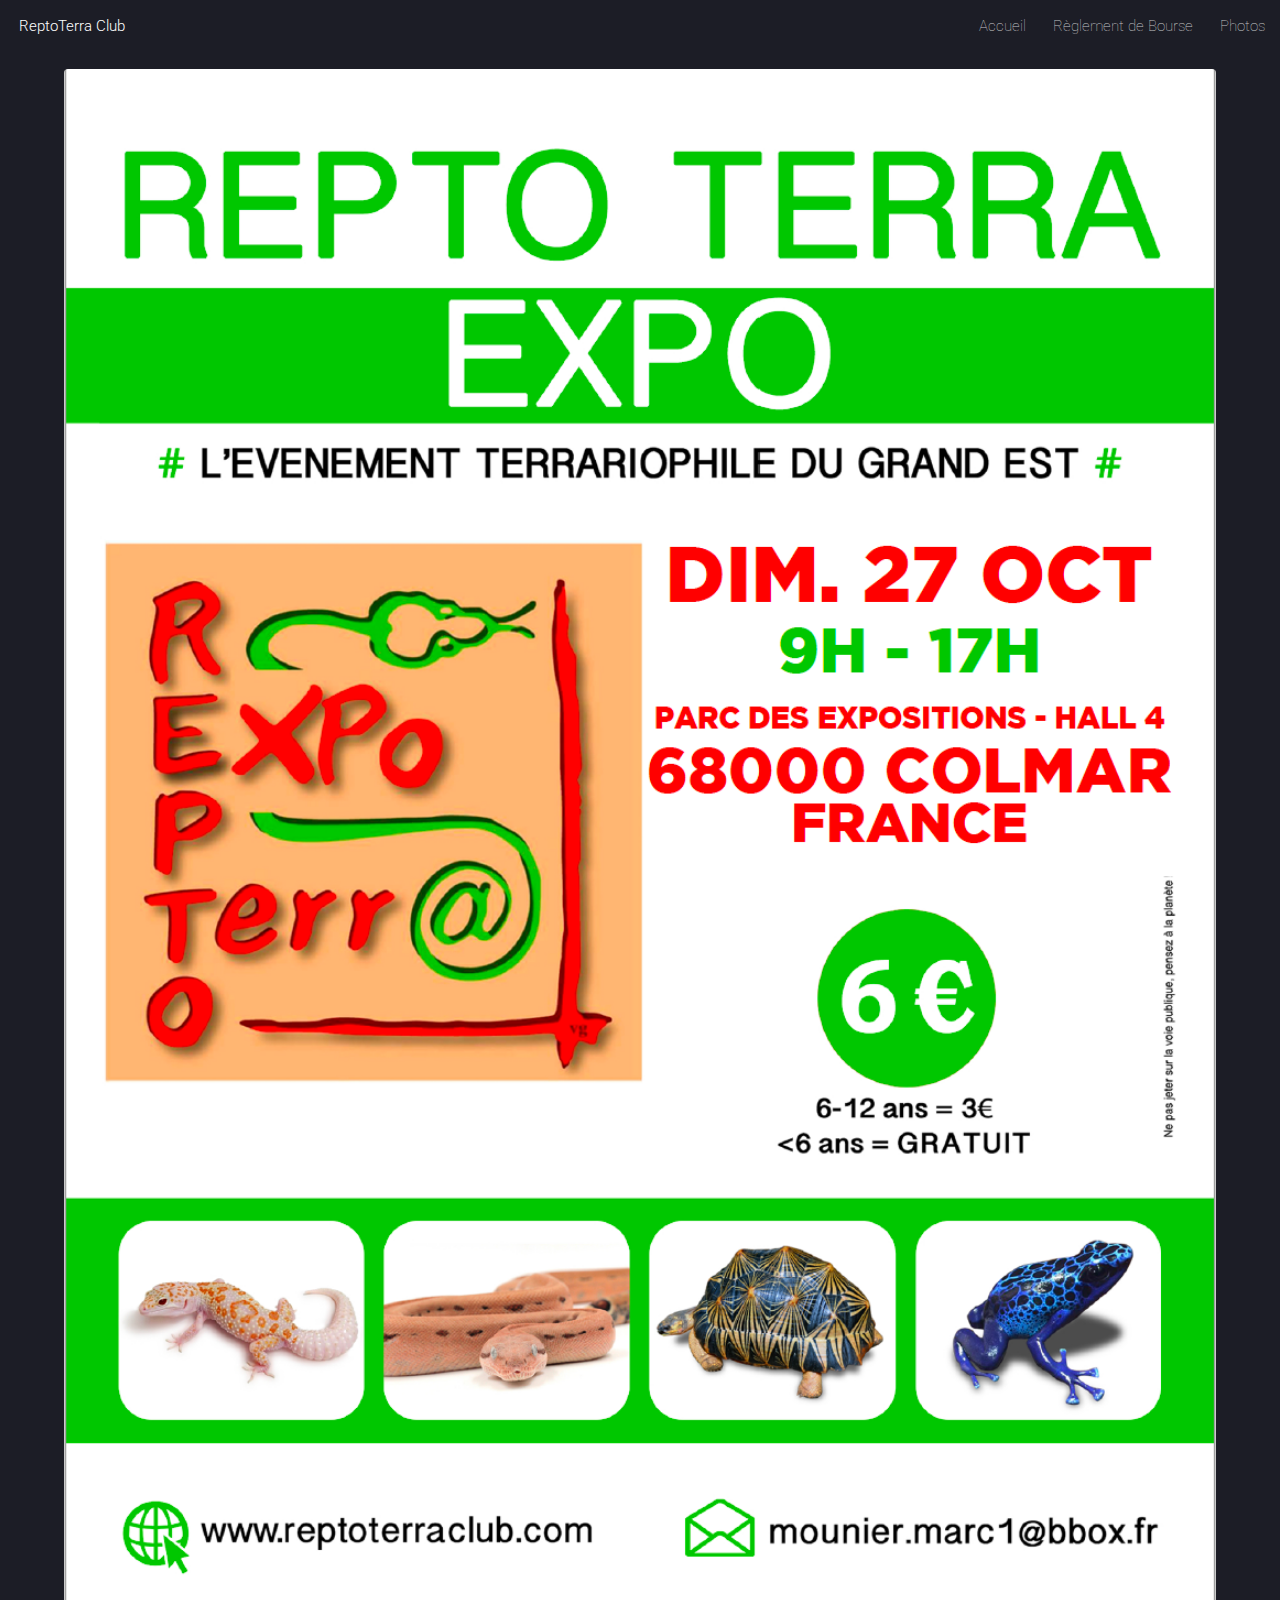
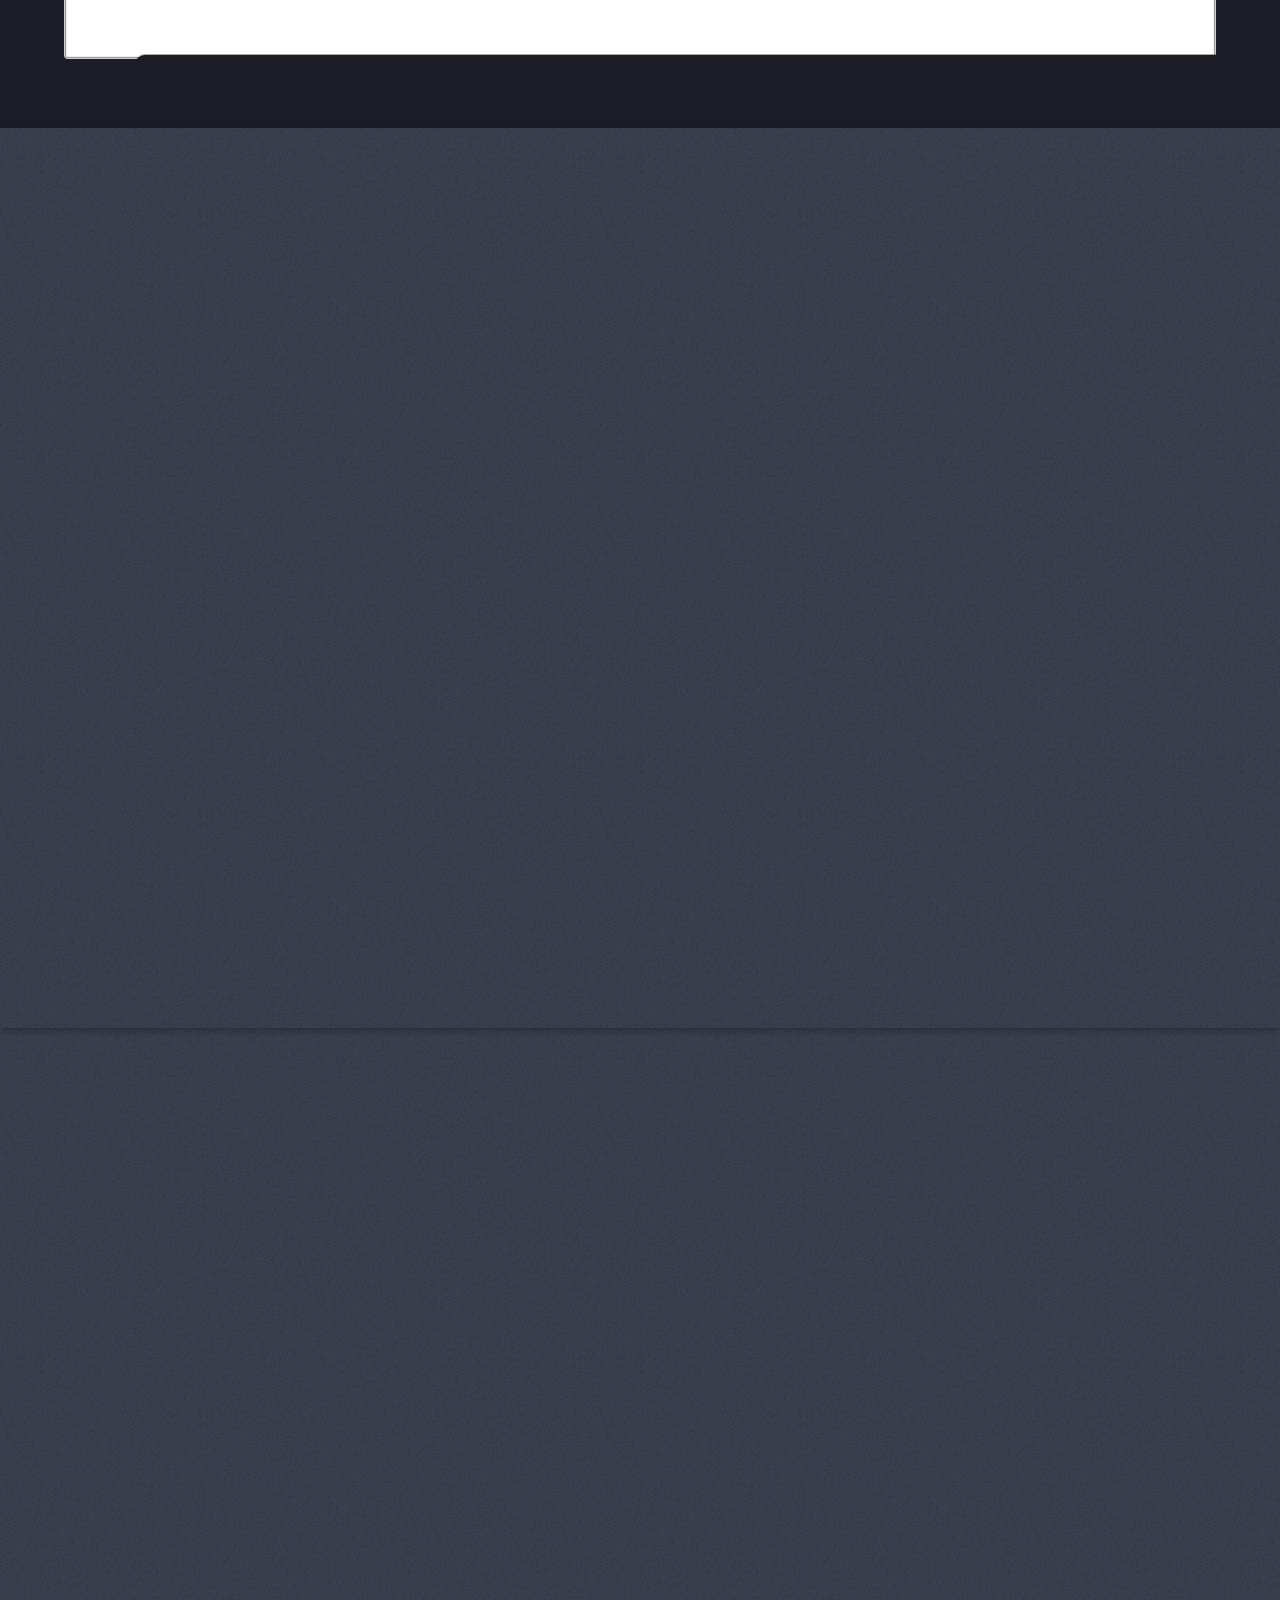
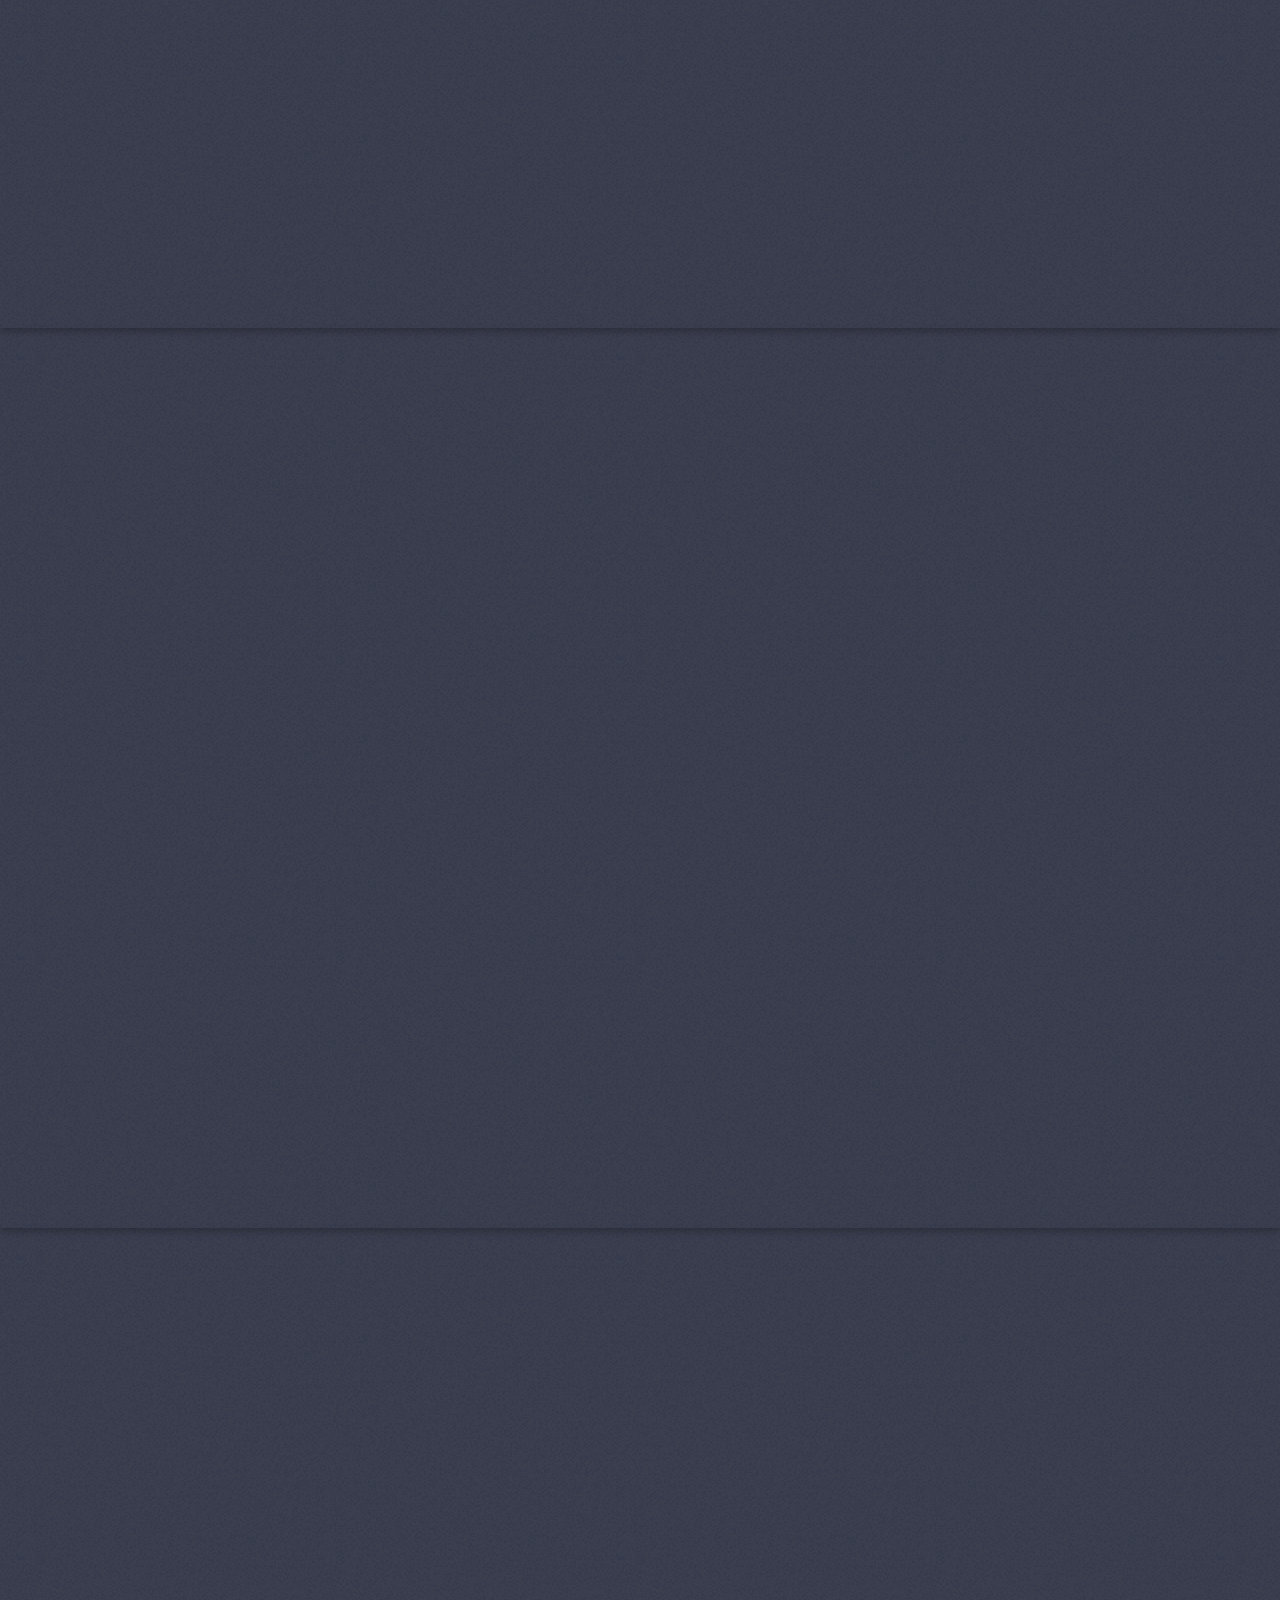
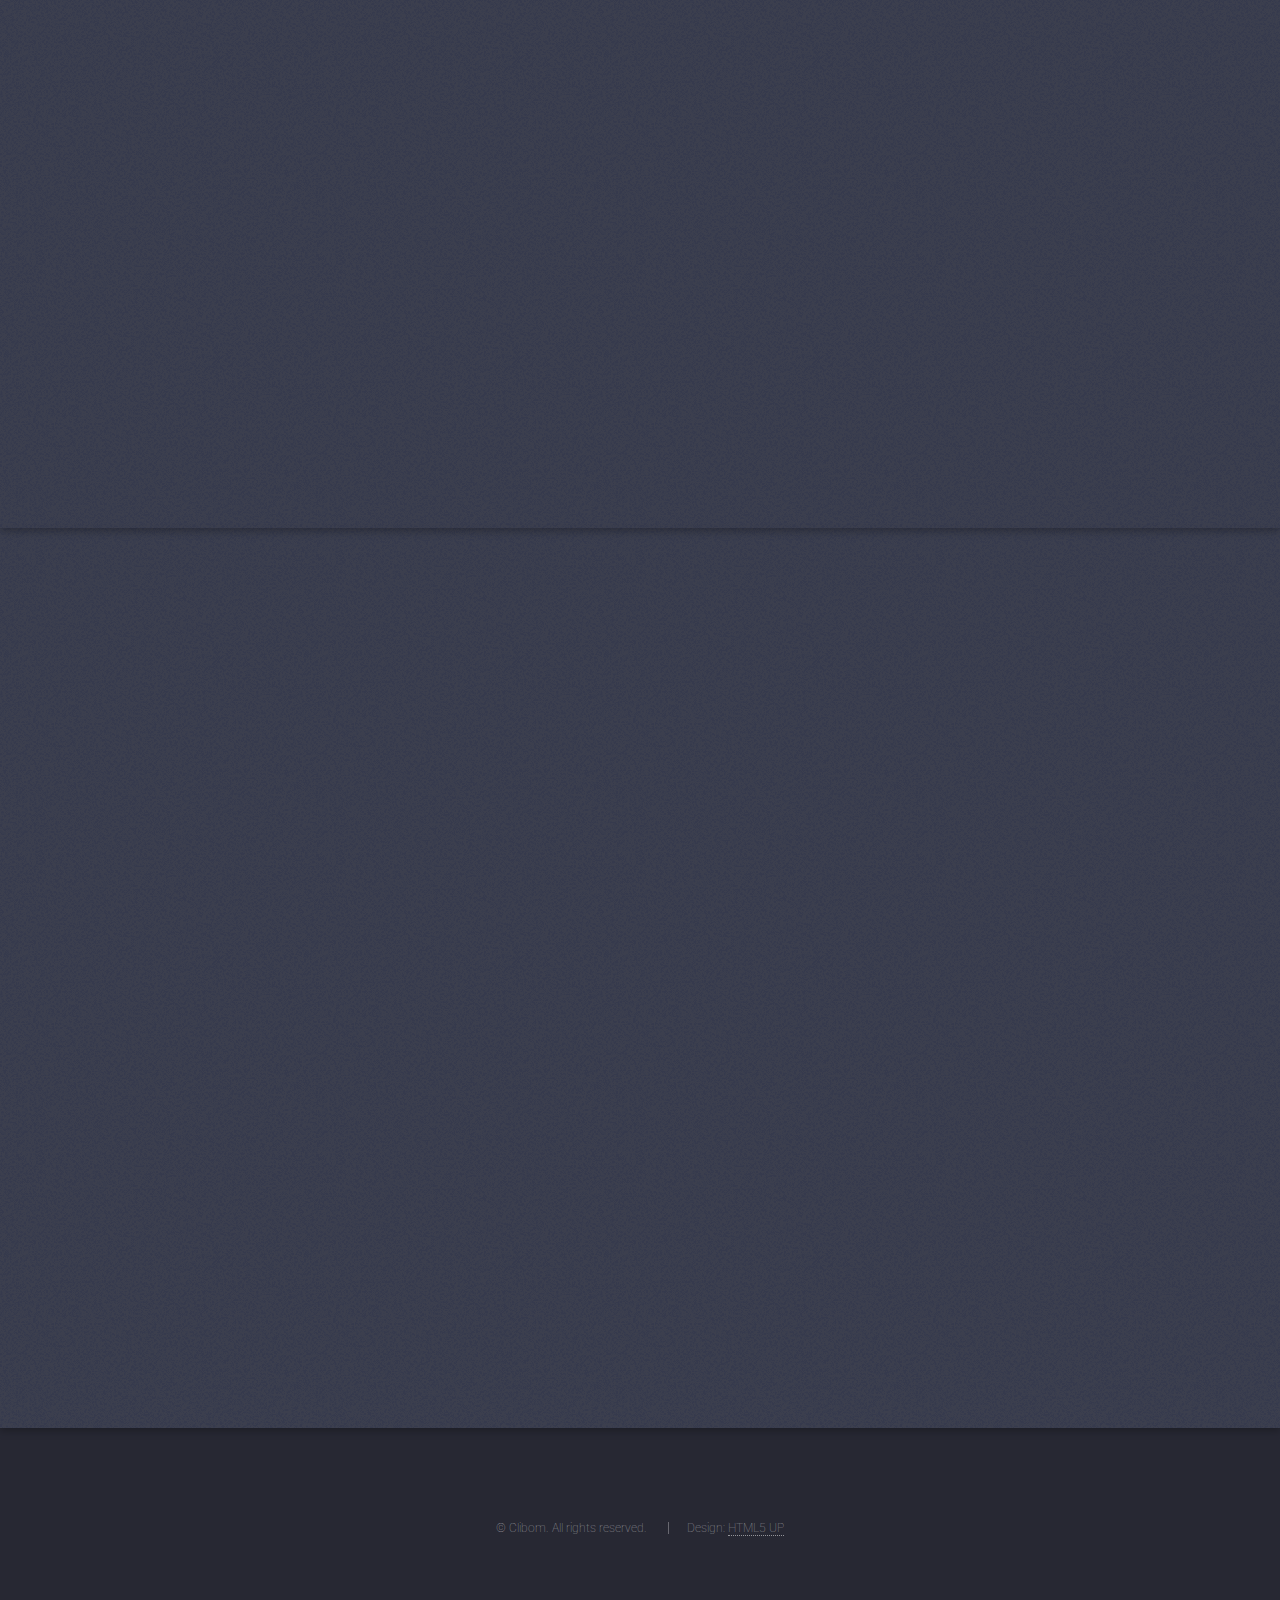
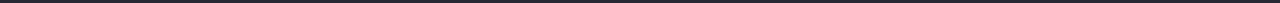
==== commit 3c725056: "Update some information, flyer image and refactor code" ====
--- a/index.html
+++ b/index.html
@@ -5,181 +5,199 @@
 	Free for personal and commercial use under the CCA 3.0 license (html5up.net/license)
 -->
 <html>
-	<head>
-		<title>ReptoTerraClub WebSite Version 0.1.6</title>
-		<meta charset="utf-8" />
-		<meta name="viewport" content="width=device-width, initial-scale=1" />
-		<!--[if lte IE 8]><script src="assets/js/ie/html5shiv.js"></script><![endif]-->
-		<link rel="stylesheet" href="assets/css/main.css" />
-		<!--[if lte IE 9]><link rel="stylesheet" href="assets/css/ie9.css" /><![endif]-->
-		<!--[if lte IE 8]><link rel="stylesheet" href="assets/css/ie8.css" /><![endif]-->
-	</head>
-	<body class="landing">
-		<div id="page-wrapper">
-
-			<!-- Header -->
-				<header id="header">
-					<h1 id="logo"><a href="index.html">ReptoTerra Club</a></h1>
-					<nav id="nav">
-						<ul>
-							<li><a href="index.html">Accueil</a></li>
-							<li><a href="reglement.html">Règlement de Bourse</a></li>
-							<li><a href="book.html">Photos</a></li>
-						</ul>
-					</nav>
-				</header>
-
-				<div id="main" class="wrapper style1">
-					<div class="container">
-						<!-- Content -->
-							<section id="content">
-								<img class="image fit" src="images/flyer.jpg" alt="" />
-							</section>
-
-					</div>
-				</div>
-
-			<!-- Présentation -->
-				<section id="one" class="spotlight style1 bottom">
-					<span class="image fit main"><img src="images/font_desc.jpg" alt="" /></span>
-					<div class="content">
-						<div class="container">
-							<div class="row">
-								<div class="4u 12u$(medium)">
-									<header>
-										<h2>Présentation</h2>
-										<p>Le Repto Terra Club est une association terrariophile crée en 1996</p>
-									</header>
-								</div>
-								<div class="4u 12u$(medium)">
-									<p>Elle est répartie en 4 sections locales : Alsace 67 (Strasbourg), Alsace 68 (Colmar) , Lorraine 57 (Forbach ), Cotentin 50 (Querqueville).</p>
-									<p> Chaque année, en octobre, nous organisons également la bourse aux reptiles en Alsace qui rassemble des exposants de toute l'Europe et des milliers de visiteurs.</p>
-									
-								</div>
-								<div class="4u$ 12u$(medium)" style="text-align: center;">
-									<p> Le Comité Directeur : <br> <br> 
-									Président - Tonio Duarte <br>
-									Vice Président - Marc Mounier <br>
-									Vice Président - Christian Meyer <br>
-									Trésorière - Ursula Mounier <br>
-									Trésorière adjointe - Virginie Courtier <br>
-									Secrétaire - Marion Bertrand <br>
-									Secrétaire adjoint - Quentin Nutin <br>
-									Assesseurs - Johnny Bertrand, Aurélie Bohnert, Christabelle Mounier, Emilie Laurent, Emilie Vindard.</p>
-								</div>
-							</div>
-						</div>
-					</div>
-					<a href="#two" class="goto-next scrolly">Next</a>
-				</section>
-
-			<!-- Section 57 -->
-				<section id="two" class="spotlight style2 right">
-					<span class="image fit main"><img src="images/font_57_1024x768.jpg" alt="" /></span>
-					<div class="content">
-						<header>
-							<h2>Section 57</h2>
-							<p>Nous nous rencontrons 1 x par mois de février à novembre  </p>
-						</header>
-						<p> Au foyer du Creutzberg le dimanche à 10h <br>
-							Rue Alsace Lorraine à Forbach (57600).
- 							Au programme :
- 							<ul>
-								<li>Thème</li>
-								<li>Sortie zoo</li>
-								<li>Echange entre terrariophiles</li>
- 							</ul> <br> 
- 							Le tout dans une ambiance amicale.
- 							Rubrique contact pour nous contacter. 
- 							</p>
-						<ul class="actions">
-							<li><a href="https://www.facebook.com/profile.php?id=183616605321878&ref=br_rs" class="button">Facebook - Section 57</a></li>
-						</ul>
-					</div>
-					<a href="#three" class="goto-next scrolly">Next</a>
-				</section>
-
-			<!-- Section 67 -->
-				<section id="two" class="spotlight style3 left">
-					<span class="image fit main"><img src="images/font_67_1024x768.jpg" alt="" /></span>
-					<div class="content">
-						<header>
-							<h2>Section 67</h2>
-							<p>On se rencontre une fois par mois tout les derniers vendredi du mois à 19H30, à ERSTEIN</p>
-						</header>
-						<p>Nous faisons des réunions de Janvier à Novembre sauf en Juillet et Août
-						Au programme :
- 							<ul>
-								<li>Thème</li>
-								<li>Sortie zoo</li>
-								<li>Echange entre terrariophiles</li></p>
-						<ul class="actions">
-							<li><a href="https://www.facebook.com/groups/352545671468188/?ref=group_header" class="button">Facebook - Section 67</a></li>
-						</ul>
-					</div>
-					<a href="#three" class="goto-next scrolly">Next</a>
-				</section>
-
-			<!-- Section 68 -->
-				<section id="three" class="spotlight style2 right">
-					<span class="image fit main bottom"><img src="images/font_68_1024x768.jpg" alt="" /></span>
-					<div class="content">
-						<header>
-							<h2>Section 68</h2>
-						<p> 25 membres - derniers jeudi du mois de septembre à juin - Colmar (Lieu à définir pour 2017) </p>
-						</header>
-							Quelques sorties sont également proposées durant l’année, avec pour expemple pour 2017 :
-						<ul>
-								<li>Sortie herpétologique sur le domaine du Bollenberg</li>
-								<li>Observation du lézard vert et la vipère Aspic</li>
-								<li>Visite du Vivarium du moulin et sa salle d’élevage</li>
- 						</ul> <br> 
- 						<ul class="actions">
-							<li><a href="https://www.facebook.com/groups/134373416925519/?ref=br_rs" class="button">Facebook - Section 68</a></li>
-						</ul>
-					</div>
-					<a href="#four" class="goto-next scrolly">Next</a>
-				</section>
-
-			<!-- Section 50 -->
-				<section id="four" class="spotlight style3 left">
-					<span class="image fit main bottom"><img src="images/font_50_1024x768.jpg" alt="" /></span>
-					<div class="content">
-						<header>
-							<h2>Section 50</h2>
-							<p>10 membres - premier vendredi du mois de septembre à juin - alle paroissiale de Querqueville (50460)</p>
-						</header>
-						<p>Nous essayons de faire une sortie par an
-						<ul>
-								<li>Restaurant</li>
-								<li>Zoo</li>
- 						</ul> <br> 
- 						Nous nous rendons chaque année à notre bourse de Colmar, nous sommes chaque année entre 6 et 8 membres à partir à la bourse.</p>
-						<ul class="actions">
-							<li><a href="https://www.facebook.com/groups/216323255087772/?ref=br_rs" class="button">Facebook - Section 50</a></li>
-						</ul>
-					</div>
-					<a href="#four" class="goto-next scrolly">Next</a>
-				</section>
-
-			<!-- Footer -->
-				<footer id="footer">
-					<ul class="copyright">
-						<li>&copy; Clibom. All rights reserved.</li><li>Design: <a href="http://html5up.net">HTML5 UP</a></li>
-					</ul>
-				</footer>
-
-		</div>
-
-		<!-- Scripts -->
-			<script src="assets/js/jquery.min.js"></script>
-			<script src="assets/js/jquery.scrolly.min.js"></script>
-			<script src="assets/js/jquery.dropotron.min.js"></script>
-			<script src="assets/js/jquery.scrollex.min.js"></script>
-			<script src="assets/js/skel.min.js"></script>
-			<script src="assets/js/util.js"></script>
-			<!--[if lte IE 8]><script src="assets/js/ie/respond.min.js"></script><![endif]-->
-			<script src="assets/js/main.js"></script>
-
-	</body>
+<head>
+    <title>ReptoTerraClub WebSite</title>
+    <meta charset="utf-8"/>
+    <meta name="viewport" content="width=device-width, initial-scale=1"/>
+    <link rel="shortcut icon" href="images/default_favicon.png">
+    <!--[if lte IE 8]>
+    <script src="assets/js/ie/html5shiv.js"></script><![endif]-->
+    <link rel="stylesheet" href="assets/css/main.css"/>
+    <!--[if lte IE 9]>
+    <link rel="stylesheet" href="assets/css/ie9.css"/><![endif]-->
+    <!--[if lte IE 8]>
+    <link rel="stylesheet" href="assets/css/ie8.css"/><![endif]-->
+</head>
+<body class="landing">
+<div id="page-wrapper">
+
+    <!-- Header -->
+    <header id="header">
+        <h1 id="logo"><a href="index.html">ReptoTerra Club</a></h1>
+        <nav id="nav">
+            <ul>
+                <li><a href="index.html">Accueil</a></li>
+                <li><a href="reglement.html">Règlement de Bourse</a></li>
+                <li><a href="book.html">Photos</a></li>
+            </ul>
+        </nav>
+    </header>
+
+    <div id="main" class="wrapper style1">
+        <div class="container">
+            <!-- Content -->
+            <section id="content">
+                <img class="image fit" src="images/flyer.png" alt=""/>
+            </section>
+
+        </div>
+    </div>
+
+    <!-- Présentation -->
+    <section id="one" class="spotlight style1 bottom">
+        <span class="image fit main"><img src="images/font_desc.jpg" alt=""/></span>
+        <div class="content">
+            <div class="container">
+                <div class="row">
+                    <div class="4u 12u$(medium)">
+                        <header>
+                            <h2>Présentation</h2>
+                            <p>Le Repto Terra Club est une association terrariophile crée en 1996</p>
+                        </header>
+                    </div>
+                    <div class="4u 12u$(medium)">
+                        <p>Elle est répartie en 4 sections locales : Alsace 67 (Strasbourg), Alsace 68 (Colmar) ,
+                            Lorraine 57 (Forbach ), Cotentin 50 (Querqueville).</p>
+                        <p> Chaque année, en octobre, nous organisons également la bourse aux reptiles en Alsace qui
+                            rassemble des exposants de toute l'Europe et des milliers de visiteurs.</p>
+
+                    </div>
+                    <div class="4u$ 12u$(medium)" style="text-align: center;">
+                        <p> Le Comité Directeur : <br> <br>
+                            Président - Christian Meyer <br>
+                            Vice Président - Marc Mounier <br>
+                            Vice Président - Antonio Duarte <br>
+                            Trésorière - Ursula Mounier <br>
+                            Trésorière adjointe - Virginie Courtier <br>
+                            Secrétaire - Aurélie Bohnert <br>
+                            Assesseurs - José Bohnert, Jérôme Burger, Maryline Hoff, Emilie Laurent, Emilie Vindard,
+                            Olivier Weil.</p>
+                    </div>
+                </div>
+            </div>
+        </div>
+        <a href="#two" class="goto-next scrolly">Next</a>
+    </section>
+
+    <!-- Section 57 -->
+    <section id="two" class="spotlight style2 right">
+        <span class="image fit main"><img src="images/font_57_1024x768.jpg" alt=""/></span>
+        <div class="content">
+            <header>
+                <h2>Section 57</h2>
+                <p>Nous nous rencontrons 1 x par mois de février à novembre </p>
+            </header>
+            <p> Au foyer du Creutzberg le dimanche à 10h <br>
+                Rue Alsace Lorraine à Forbach (57600).
+                Au programme :
+            <ul>
+                <li>Thème</li>
+                <li>Sortie zoo</li>
+                <li>Echange entre terrariophiles</li>
+            </ul>
+            <br>
+            Le tout dans une ambiance amicale.
+            Rubrique contact pour nous contacter.
+            </p>
+            <ul class="actions">
+                <li><a href="https://www.facebook.com/profile.php?id=183616605321878&ref=br_rs" class="button">Facebook
+                    - Section 57</a></li>
+            </ul>
+        </div>
+        <a href="#three" class="goto-next scrolly">Next</a>
+    </section>
+
+    <!-- Section 67 -->
+    <section id="two" class="spotlight style3 left">
+        <span class="image fit main"><img src="images/font_67_1024x768.jpg" alt=""/></span>
+        <div class="content">
+            <header>
+                <h2>Section 67</h2>
+                <p>On se rencontre une fois par mois tous les derniers vendredi du mois à 19H30, à ERSTEIN</p>
+            </header>
+            <p>Nous faisons des réunions de Janvier à Novembre sauf en Juillet et Août
+                Au programme :
+            <ul>
+                <li>Thème</li>
+                <li>Sortie zoo</li>
+                <li>Echange entre terrariophiles</li>
+            </p>
+            <ul class="actions">
+                <li><a href="https://www.facebook.com/groups/352545671468188/?ref=group_header" class="button">Facebook
+                    - Section 67</a></li>
+            </ul>
+        </div>
+        <a href="#three" class="goto-next scrolly">Next</a>
+    </section>
+
+    <!-- Section 68 -->
+    <section id="three" class="spotlight style2 right">
+        <span class="image fit main bottom"><img src="images/font_68_1024x768.jpg" alt=""/></span>
+        <div class="content">
+            <header>
+                <h2>Section 68</h2>
+                <p> 25 membres - derniers jeudi du mois de septembre à juin - Colmar (Lieu à définir pour 2017) </p>
+            </header>
+            Quelques sorties sont également proposées durant l’année, avec pour expemple pour 2017 :
+            <ul>
+                <li>Sortie herpétologique sur le domaine du Bollenberg</li>
+                <li>Observation du lézard vert et la vipère Aspic</li>
+                <li>Visite du Vivarium du moulin et sa salle d’élevage</li>
+            </ul>
+            <br>
+            <ul class="actions">
+                <li><a href="https://www.facebook.com/groups/134373416925519/?ref=br_rs" class="button">Facebook -
+                    Section 68</a></li>
+            </ul>
+        </div>
+        <a href="#four" class="goto-next scrolly">Next</a>
+    </section>
+
+    <!-- Section 50 -->
+    <section id="four" class="spotlight style3 left">
+        <span class="image fit main bottom"><img src="images/font_50_1024x768.jpg" alt=""/></span>
+        <div class="content">
+            <header>
+                <h2>Section 50</h2>
+                <p>10 membres - premier vendredi du mois de septembre à juin - alle paroissiale de Querqueville
+                    (50460)</p>
+            </header>
+            <p>Nous essayons de faire une sortie par an
+            <ul>
+                <li>Restaurant</li>
+                <li>Zoo</li>
+            </ul>
+            <br>
+            Nous nous rendons chaque année à notre bourse de Colmar, nous sommes chaque année entre 6 et 8 membres à
+            partir à la bourse.</p>
+            <ul class="actions">
+                <li><a href="https://www.facebook.com/groups/216323255087772/?ref=br_rs" class="button">Facebook -
+                    Section 50</a></li>
+            </ul>
+        </div>
+        <a href="#four" class="goto-next scrolly">Next</a>
+    </section>
+
+    <!-- Footer -->
+    <footer id="footer">
+        <ul class="copyright">
+            <li>&copy; Clibom. All rights reserved.</li>
+            <li>Design: <a href="http://html5up.net">HTML5 UP</a></li>
+        </ul>
+    </footer>
+
+</div>
+
+<!-- Scripts -->
+<script src="assets/js/jquery.min.js"></script>
+<script src="assets/js/jquery.scrolly.min.js"></script>
+<script src="assets/js/jquery.dropotron.min.js"></script>
+<script src="assets/js/jquery.scrollex.min.js"></script>
+<script src="assets/js/skel.min.js"></script>
+<script src="assets/js/util.js"></script>
+<!--[if lte IE 8]>
+<script src="assets/js/ie/respond.min.js"></script><![endif]-->
+<script src="assets/js/main.js"></script>
+
+</body>
 </html>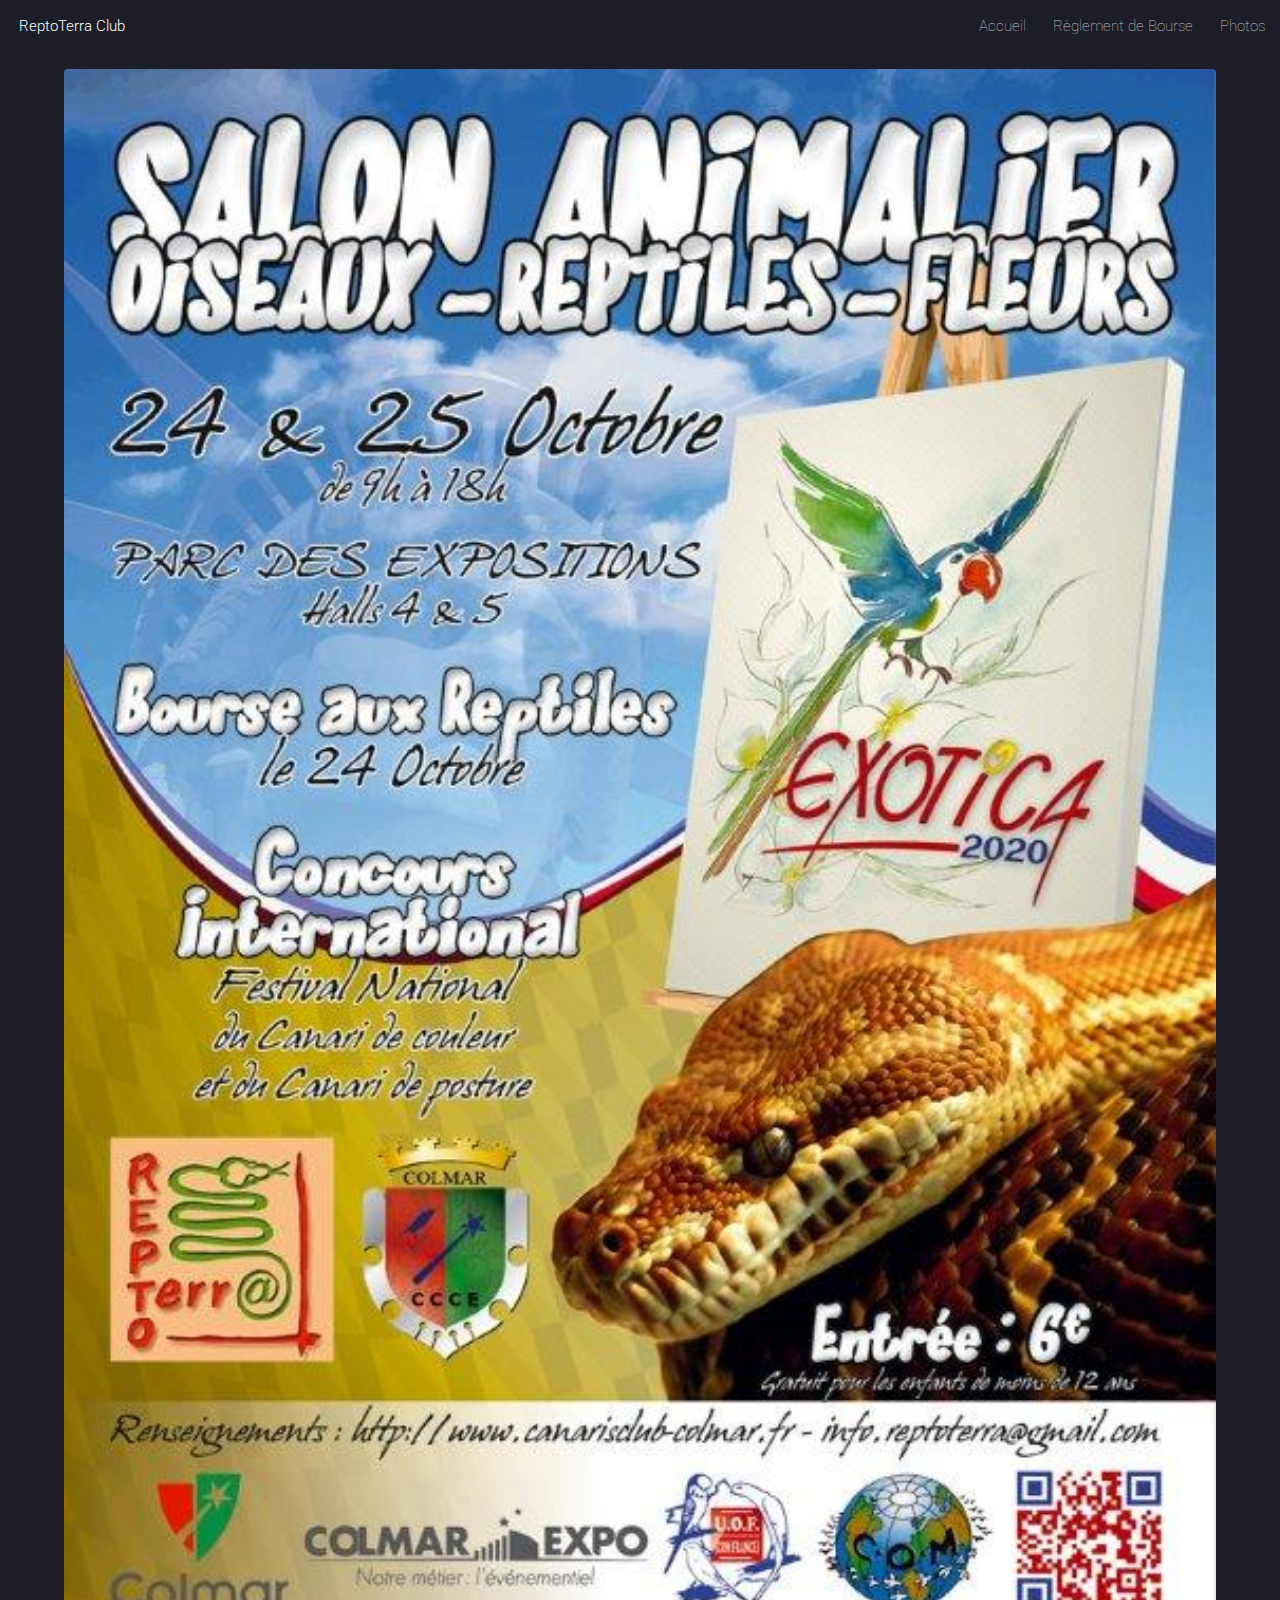
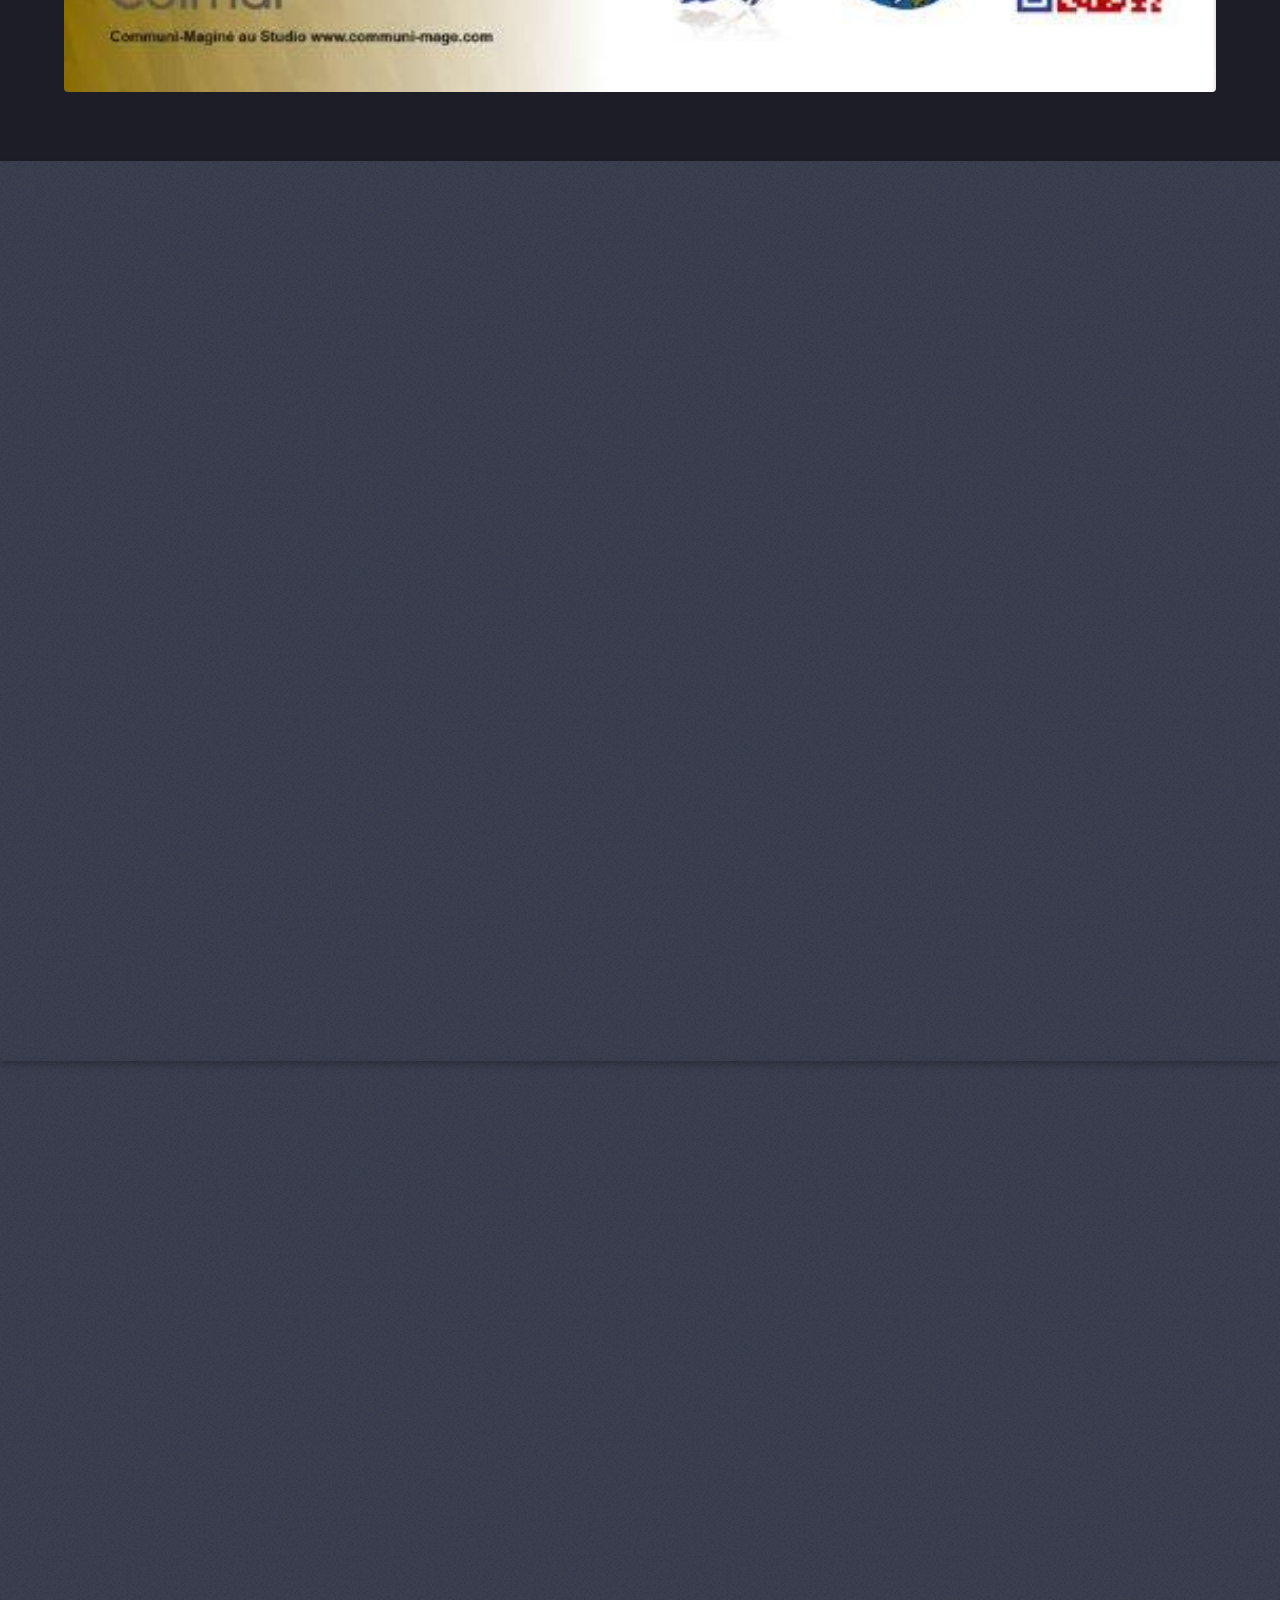
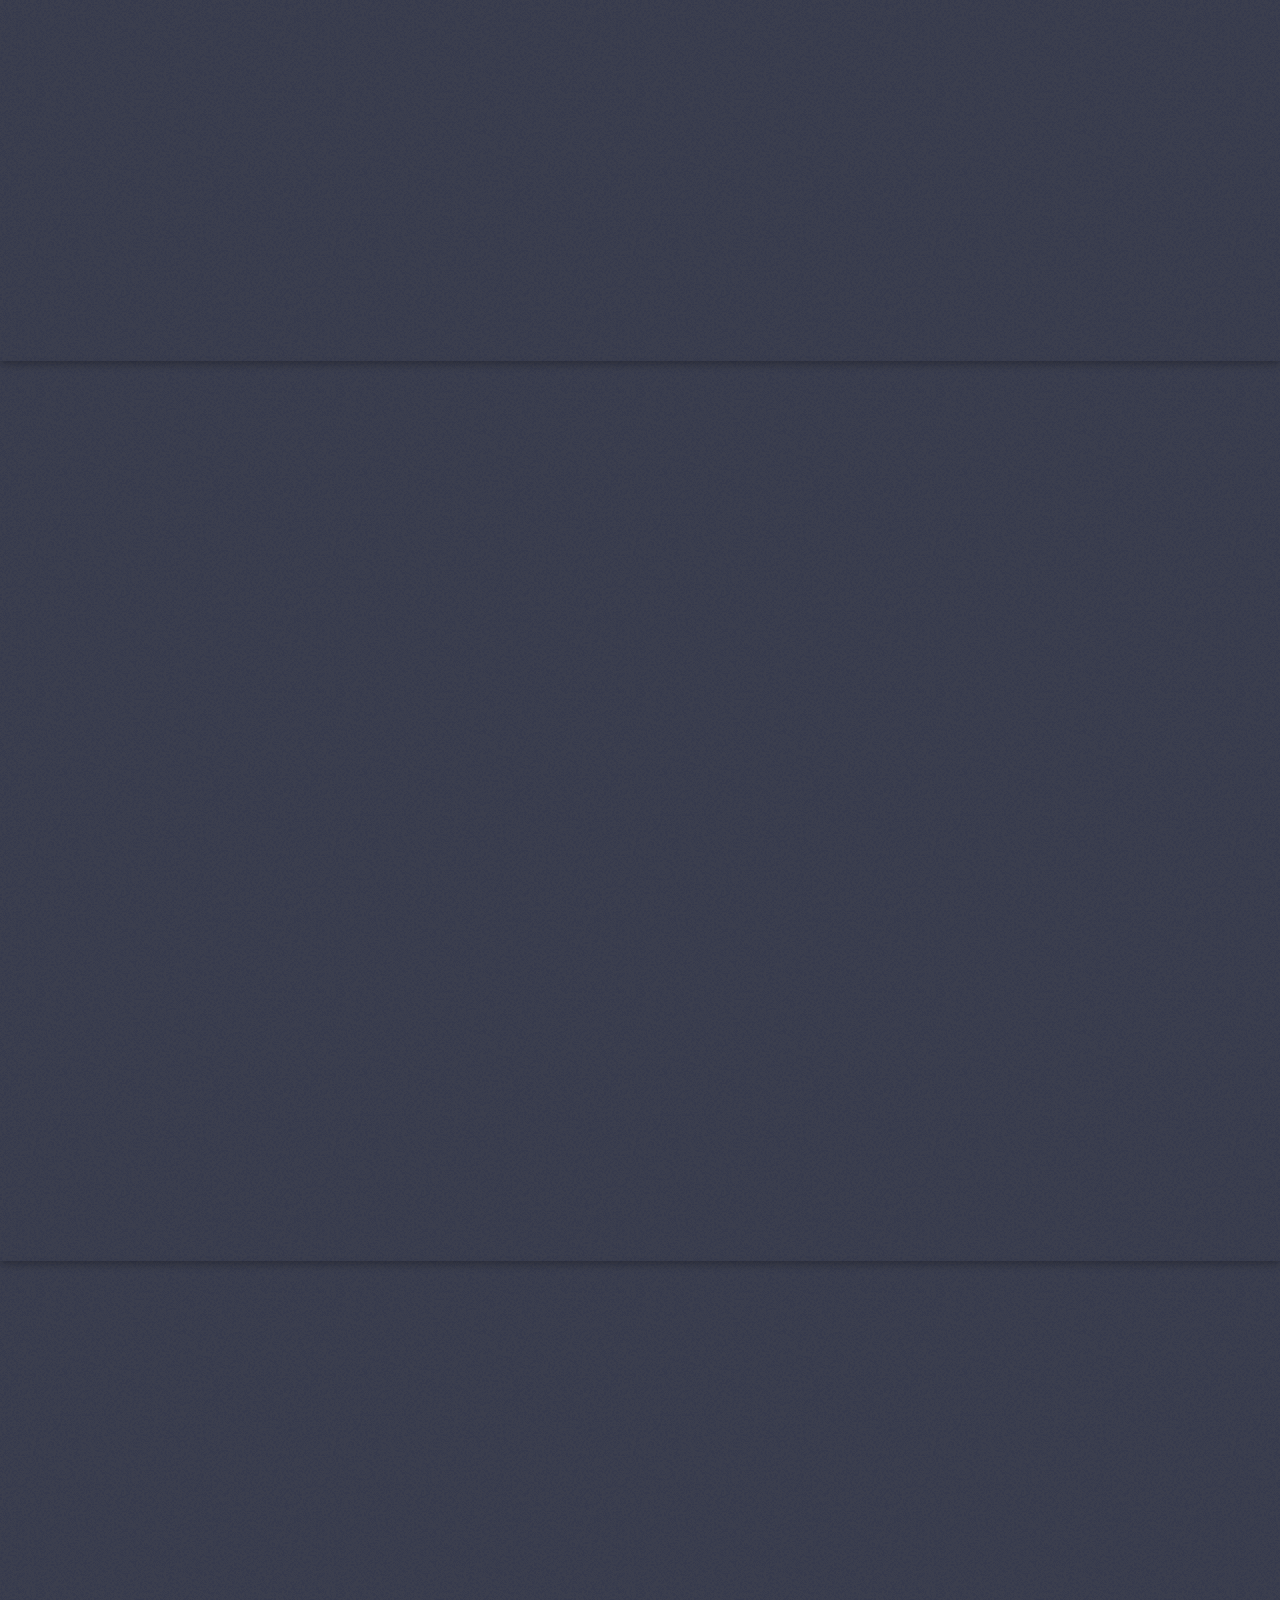
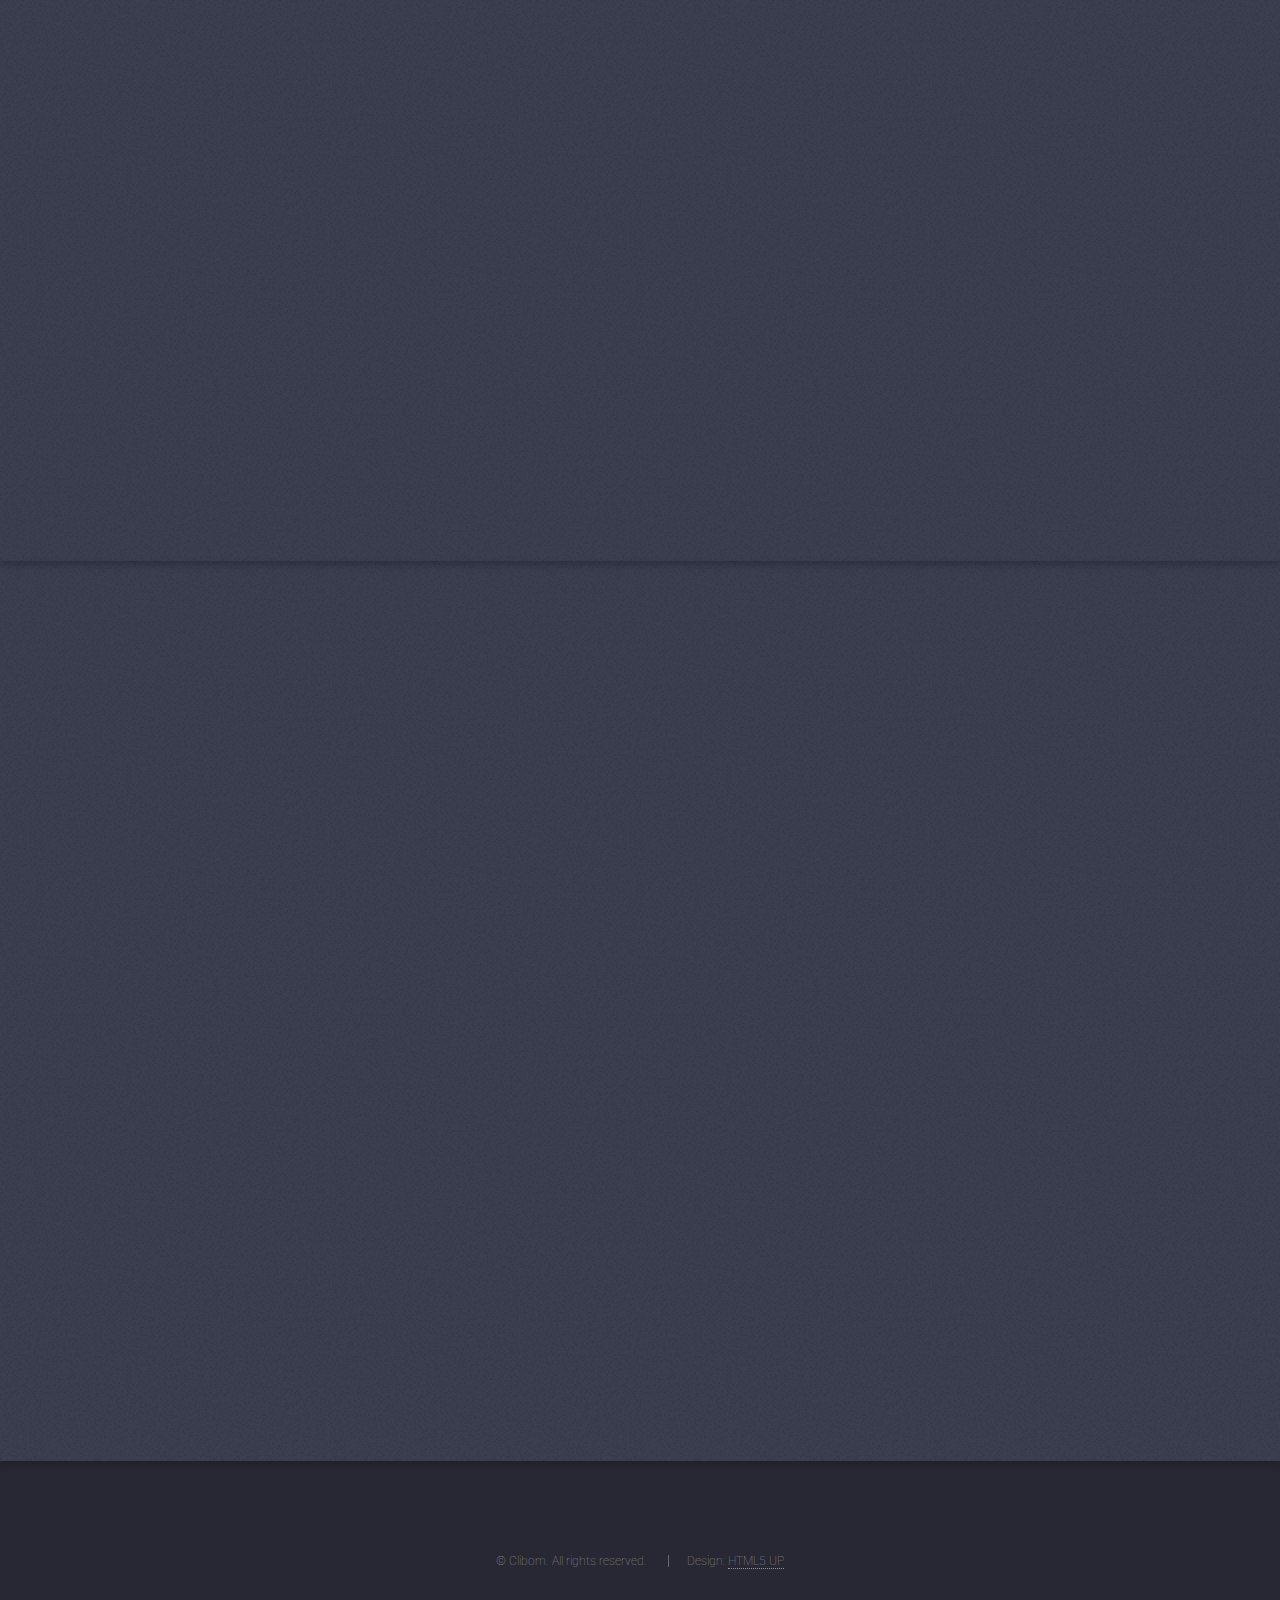
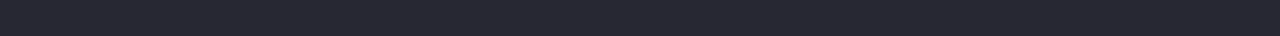
==== commit f58df2e8: "Add docker management and update image" ====
--- a/index.html
+++ b/index.html
@@ -5,199 +5,205 @@
 	Free for personal and commercial use under the CCA 3.0 license (html5up.net/license)
 -->
 <html>
+
 <head>
     <title>ReptoTerraClub WebSite</title>
-    <meta charset="utf-8"/>
-    <meta name="viewport" content="width=device-width, initial-scale=1"/>
+    <meta charset="utf-8" />
+    <meta name="viewport" content="width=device-width, initial-scale=1" />
     <link rel="shortcut icon" href="images/default_favicon.png">
     <!--[if lte IE 8]>
     <script src="assets/js/ie/html5shiv.js"></script><![endif]-->
-    <link rel="stylesheet" href="assets/css/main.css"/>
+    <link rel="stylesheet" href="assets/css/main.css" />
     <!--[if lte IE 9]>
     <link rel="stylesheet" href="assets/css/ie9.css"/><![endif]-->
     <!--[if lte IE 8]>
     <link rel="stylesheet" href="assets/css/ie8.css"/><![endif]-->
 </head>
+
 <body class="landing">
-<div id="page-wrapper">
-
-    <!-- Header -->
-    <header id="header">
-        <h1 id="logo"><a href="index.html">ReptoTerra Club</a></h1>
-        <nav id="nav">
-            <ul>
-                <li><a href="index.html">Accueil</a></li>
-                <li><a href="reglement.html">Règlement de Bourse</a></li>
-                <li><a href="book.html">Photos</a></li>
-            </ul>
-        </nav>
-    </header>
-
-    <div id="main" class="wrapper style1">
-        <div class="container">
-            <!-- Content -->
-            <section id="content">
-                <img class="image fit" src="images/flyer.png" alt=""/>
-            </section>
-
+    <div id="page-wrapper">
+
+        <!-- Header -->
+        <header id="header">
+            <h1 id="logo"><a href="index.html">ReptoTerra Club</a></h1>
+            <nav id="nav">
+                <ul>
+                    <li><a href="index.html">Accueil</a></li>
+                    <li><a href="reglement.html">Règlement de Bourse</a></li>
+                    <li><a href="book.html">Photos</a></li>
+                </ul>
+            </nav>
+        </header>
+
+        <div id="main" class="wrapper style1">
+            <div class="container">
+                <!-- Content -->
+                <section id="content">
+                    <img class="image fit" src="images/flyer.jpg" alt="" />
+                </section>
+
+            </div>
         </div>
-    </div>
-
-    <!-- Présentation -->
-    <section id="one" class="spotlight style1 bottom">
-        <span class="image fit main"><img src="images/font_desc.jpg" alt=""/></span>
-        <div class="content">
-            <div class="container">
-                <div class="row">
-                    <div class="4u 12u$(medium)">
-                        <header>
-                            <h2>Présentation</h2>
-                            <p>Le Repto Terra Club est une association terrariophile crée en 1996</p>
-                        </header>
-                    </div>
-                    <div class="4u 12u$(medium)">
-                        <p>Elle est répartie en 4 sections locales : Alsace 67 (Strasbourg), Alsace 68 (Colmar) ,
-                            Lorraine 57 (Forbach ), Cotentin 50 (Querqueville).</p>
-                        <p> Chaque année, en octobre, nous organisons également la bourse aux reptiles en Alsace qui
-                            rassemble des exposants de toute l'Europe et des milliers de visiteurs.</p>
-
-                    </div>
-                    <div class="4u$ 12u$(medium)" style="text-align: center;">
-                        <p> Le Comité Directeur : <br> <br>
-                            Président - Christian Meyer <br>
-                            Vice Président - Marc Mounier <br>
-                            Vice Président - Antonio Duarte <br>
-                            Trésorière - Ursula Mounier <br>
-                            Trésorière adjointe - Virginie Courtier <br>
-                            Secrétaire - Aurélie Bohnert <br>
-                            Assesseurs - José Bohnert, Jérôme Burger, Maryline Hoff, Emilie Laurent, Emilie Vindard,
-                            Olivier Weil.</p>
+
+        <!-- Présentation -->
+        <section id="one" class="spotlight style1 bottom">
+            <span class="image fit main"><img src="images/font_desc.jpg" alt="" /></span>
+            <div class="content">
+                <div class="container">
+                    <div class="row">
+                        <div class="4u 12u$(medium)">
+                            <header>
+                                <h2>Présentation</h2>
+                                <p>Le Repto Terra Club est une association terrariophile crée en 1996</p>
+                            </header>
+                        </div>
+                        <div class="4u 12u$(medium)">
+                            <p>Elle est répartie en 4 sections locales : Alsace 67 (Strasbourg), Alsace 68 (Colmar) ,
+                                Lorraine 57 (Forbach ), Cotentin 50 (Querqueville).</p>
+                            <p> Chaque année, en octobre, nous organisons également la bourse aux reptiles en Alsace qui
+                                rassemble des exposants de toute l'Europe et des milliers de visiteurs.</p>
+
+                        </div>
+                        <div class="4u$ 12u$(medium)" style="text-align: center;">
+                            <p> Le Comité Directeur : <br> <br>
+                                Président - Christian Meyer <br>
+                                Vice Président - Marc Mounier <br>
+                                Vice Président - Antonio Duarte <br>
+                                Trésorière - Ursula Mounier <br>
+                                Trésorière adjointe - Virginie Courtier <br>
+                                Secrétaire - Aurélie Bohnert <br>
+                                Assesseurs - José Bohnert, Maryline Hoff, Emilie Laurent, Axel Plouchard, Emilie
+                                Vindard,
+                                Olivier Weil.</p>
+                        </div>
                     </div>
                 </div>
             </div>
-        </div>
-        <a href="#two" class="goto-next scrolly">Next</a>
-    </section>
-
-    <!-- Section 57 -->
-    <section id="two" class="spotlight style2 right">
-        <span class="image fit main"><img src="images/font_57_1024x768.jpg" alt=""/></span>
-        <div class="content">
-            <header>
-                <h2>Section 57</h2>
-                <p>Nous nous rencontrons 1 x par mois de février à novembre </p>
-            </header>
-            <p> Au foyer du Creutzberg le dimanche à 10h <br>
-                Rue Alsace Lorraine à Forbach (57600).
-                Au programme :
-            <ul>
-                <li>Thème</li>
-                <li>Sortie zoo</li>
-                <li>Echange entre terrariophiles</li>
+            <a href="#two" class="goto-next scrolly">Next</a>
+        </section>
+
+        <!-- Section 57 -->
+        <section id="two" class="spotlight style2 right">
+            <span class="image fit main"><img src="images/font_57_1024x768.jpg" alt="" /></span>
+            <div class="content">
+                <header>
+                    <h2>Section 57</h2>
+                    <p>Nous nous rencontrons 1 x par mois de février à novembre </p>
+                </header>
+                <p> Au foyer du Creutzberg le dimanche à 10h <br>
+                    Rue Alsace Lorraine à Forbach (57600).
+                    Au programme :
+                <ul>
+                    <li>Thème</li>
+                    <li>Sortie zoo</li>
+                    <li>Echange entre terrariophiles</li>
+                </ul>
+                <br>
+                Le tout dans une ambiance amicale.
+                Rubrique contact pour nous contacter.
+                </p>
+                <ul class="actions">
+                    <li><a href="https://www.facebook.com/profile.php?id=183616605321878&ref=br_rs"
+                            class="button">Facebook
+                            - Section 57</a></li>
+                </ul>
+            </div>
+            <a href="#three" class="goto-next scrolly">Next</a>
+        </section>
+
+        <!-- Section 67 -->
+        <section id="two" class="spotlight style3 left">
+            <span class="image fit main"><img src="images/font_67_1024x768.jpg" alt="" /></span>
+            <div class="content">
+                <header>
+                    <h2>Section 67</h2>
+                    <p>On se rencontre une fois par mois tous les derniers vendredi du mois à 19H30, à ERSTEIN</p>
+                </header>
+                <p>Nous faisons des réunions de Janvier à Novembre sauf en Juillet et Août
+                    Au programme :
+                <ul>
+                    <li>Thème</li>
+                    <li>Sortie zoo</li>
+                    <li>Echange entre terrariophiles</li>
+                    </p>
+                    <ul class="actions">
+                        <li><a href="https://www.facebook.com/groups/352545671468188/?ref=group_header"
+                                class="button">Facebook
+                                - Section 67</a></li>
+                    </ul>
+            </div>
+            <a href="#three" class="goto-next scrolly">Next</a>
+        </section>
+
+        <!-- Section 68 -->
+        <section id="three" class="spotlight style2 right">
+            <span class="image fit main bottom"><img src="images/font_68_1024x768.jpg" alt="" /></span>
+            <div class="content">
+                <header>
+                    <h2>Section 68</h2>
+                    <p> 25 membres - derniers jeudi du mois de septembre à juin - Colmar (Lieu à définir pour 2017) </p>
+                </header>
+                Quelques sorties sont également proposées durant l’année, avec pour expemple pour 2017 :
+                <ul>
+                    <li>Sortie herpétologique sur le domaine du Bollenberg</li>
+                    <li>Observation du lézard vert et la vipère Aspic</li>
+                    <li>Visite du Vivarium du moulin et sa salle d’élevage</li>
+                </ul>
+                <br>
+                <ul class="actions">
+                    <li><a href="https://www.facebook.com/groups/134373416925519/?ref=br_rs" class="button">Facebook -
+                            Section 68</a></li>
+                </ul>
+            </div>
+            <a href="#four" class="goto-next scrolly">Next</a>
+        </section>
+
+        <!-- Section 50 -->
+        <section id="four" class="spotlight style3 left">
+            <span class="image fit main bottom"><img src="images/font_50_1024x768.jpg" alt="" /></span>
+            <div class="content">
+                <header>
+                    <h2>Section 50</h2>
+                    <p>10 membres - premier vendredi du mois de septembre à juin - alle paroissiale de Querqueville
+                        (50460)</p>
+                </header>
+                <p>Nous essayons de faire une sortie par an
+                <ul>
+                    <li>Restaurant</li>
+                    <li>Zoo</li>
+                </ul>
+                <br>
+                Nous nous rendons chaque année à notre bourse de Colmar, nous sommes chaque année entre 6 et 8 membres à
+                partir à la bourse.</p>
+                <ul class="actions">
+                    <li><a href="https://www.facebook.com/groups/216323255087772/?ref=br_rs" class="button">Facebook -
+                            Section 50</a></li>
+                </ul>
+            </div>
+            <a href="#four" class="goto-next scrolly">Next</a>
+        </section>
+
+        <!-- Footer -->
+        <footer id="footer">
+            <ul class="copyright">
+                <li>&copy; Clibom. All rights reserved.</li>
+                <li>Design: <a href="http://html5up.net">HTML5 UP</a></li>
             </ul>
-            <br>
-            Le tout dans une ambiance amicale.
-            Rubrique contact pour nous contacter.
-            </p>
-            <ul class="actions">
-                <li><a href="https://www.facebook.com/profile.php?id=183616605321878&ref=br_rs" class="button">Facebook
-                    - Section 57</a></li>
-            </ul>
-        </div>
-        <a href="#three" class="goto-next scrolly">Next</a>
-    </section>
-
-    <!-- Section 67 -->
-    <section id="two" class="spotlight style3 left">
-        <span class="image fit main"><img src="images/font_67_1024x768.jpg" alt=""/></span>
-        <div class="content">
-            <header>
-                <h2>Section 67</h2>
-                <p>On se rencontre une fois par mois tous les derniers vendredi du mois à 19H30, à ERSTEIN</p>
-            </header>
-            <p>Nous faisons des réunions de Janvier à Novembre sauf en Juillet et Août
-                Au programme :
-            <ul>
-                <li>Thème</li>
-                <li>Sortie zoo</li>
-                <li>Echange entre terrariophiles</li>
-            </p>
-            <ul class="actions">
-                <li><a href="https://www.facebook.com/groups/352545671468188/?ref=group_header" class="button">Facebook
-                    - Section 67</a></li>
-            </ul>
-        </div>
-        <a href="#three" class="goto-next scrolly">Next</a>
-    </section>
-
-    <!-- Section 68 -->
-    <section id="three" class="spotlight style2 right">
-        <span class="image fit main bottom"><img src="images/font_68_1024x768.jpg" alt=""/></span>
-        <div class="content">
-            <header>
-                <h2>Section 68</h2>
-                <p> 25 membres - derniers jeudi du mois de septembre à juin - Colmar (Lieu à définir pour 2017) </p>
-            </header>
-            Quelques sorties sont également proposées durant l’année, avec pour expemple pour 2017 :
-            <ul>
-                <li>Sortie herpétologique sur le domaine du Bollenberg</li>
-                <li>Observation du lézard vert et la vipère Aspic</li>
-                <li>Visite du Vivarium du moulin et sa salle d’élevage</li>
-            </ul>
-            <br>
-            <ul class="actions">
-                <li><a href="https://www.facebook.com/groups/134373416925519/?ref=br_rs" class="button">Facebook -
-                    Section 68</a></li>
-            </ul>
-        </div>
-        <a href="#four" class="goto-next scrolly">Next</a>
-    </section>
-
-    <!-- Section 50 -->
-    <section id="four" class="spotlight style3 left">
-        <span class="image fit main bottom"><img src="images/font_50_1024x768.jpg" alt=""/></span>
-        <div class="content">
-            <header>
-                <h2>Section 50</h2>
-                <p>10 membres - premier vendredi du mois de septembre à juin - alle paroissiale de Querqueville
-                    (50460)</p>
-            </header>
-            <p>Nous essayons de faire une sortie par an
-            <ul>
-                <li>Restaurant</li>
-                <li>Zoo</li>
-            </ul>
-            <br>
-            Nous nous rendons chaque année à notre bourse de Colmar, nous sommes chaque année entre 6 et 8 membres à
-            partir à la bourse.</p>
-            <ul class="actions">
-                <li><a href="https://www.facebook.com/groups/216323255087772/?ref=br_rs" class="button">Facebook -
-                    Section 50</a></li>
-            </ul>
-        </div>
-        <a href="#four" class="goto-next scrolly">Next</a>
-    </section>
-
-    <!-- Footer -->
-    <footer id="footer">
-        <ul class="copyright">
-            <li>&copy; Clibom. All rights reserved.</li>
-            <li>Design: <a href="http://html5up.net">HTML5 UP</a></li>
-        </ul>
-    </footer>
-
-</div>
-
-<!-- Scripts -->
-<script src="assets/js/jquery.min.js"></script>
-<script src="assets/js/jquery.scrolly.min.js"></script>
-<script src="assets/js/jquery.dropotron.min.js"></script>
-<script src="assets/js/jquery.scrollex.min.js"></script>
-<script src="assets/js/skel.min.js"></script>
-<script src="assets/js/util.js"></script>
-<!--[if lte IE 8]>
+        </footer>
+
+    </div>
+
+    <!-- Scripts -->
+    <script src="assets/js/jquery.min.js"></script>
+    <script src="assets/js/jquery.scrolly.min.js"></script>
+    <script src="assets/js/jquery.dropotron.min.js"></script>
+    <script src="assets/js/jquery.scrollex.min.js"></script>
+    <script src="assets/js/skel.min.js"></script>
+    <script src="assets/js/util.js"></script>
+    <!--[if lte IE 8]>
 <script src="assets/js/ie/respond.min.js"></script><![endif]-->
-<script src="assets/js/main.js"></script>
+    <script src="assets/js/main.js"></script>
 
 </body>
+
 </html>